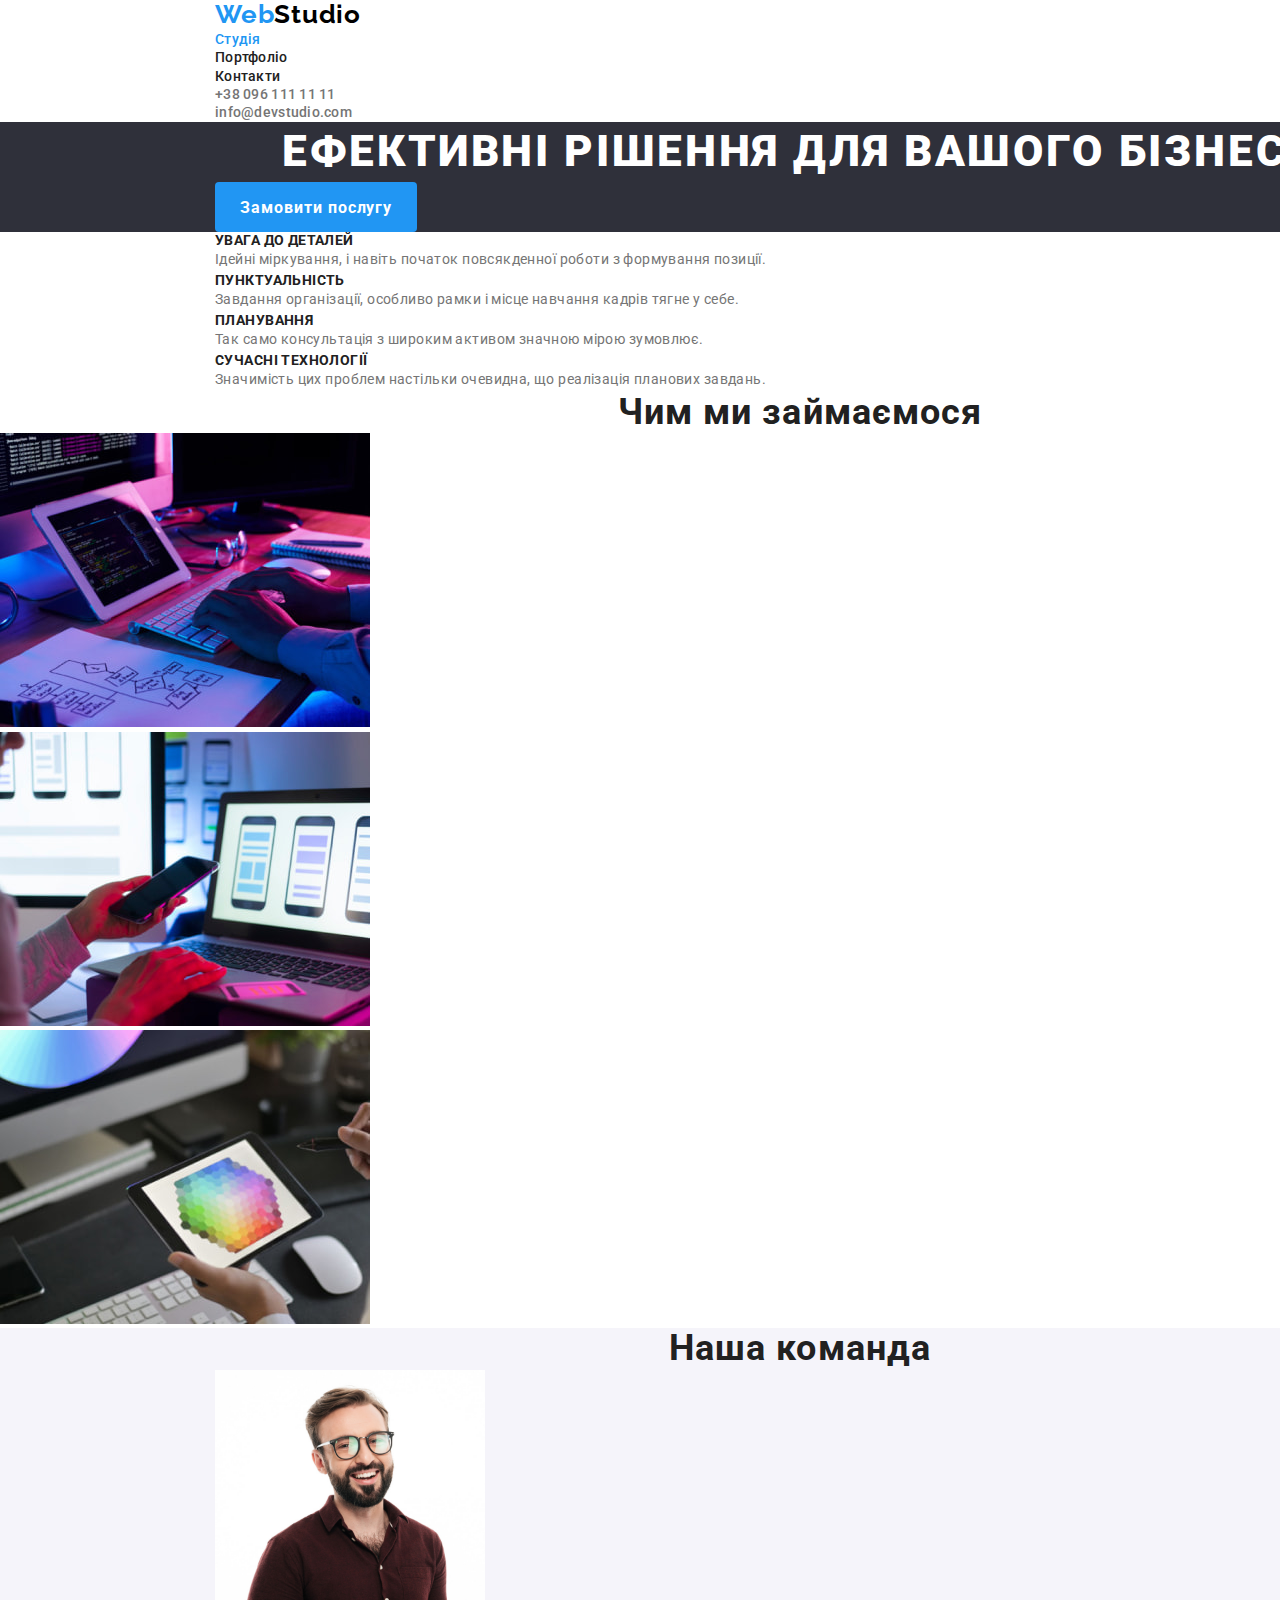
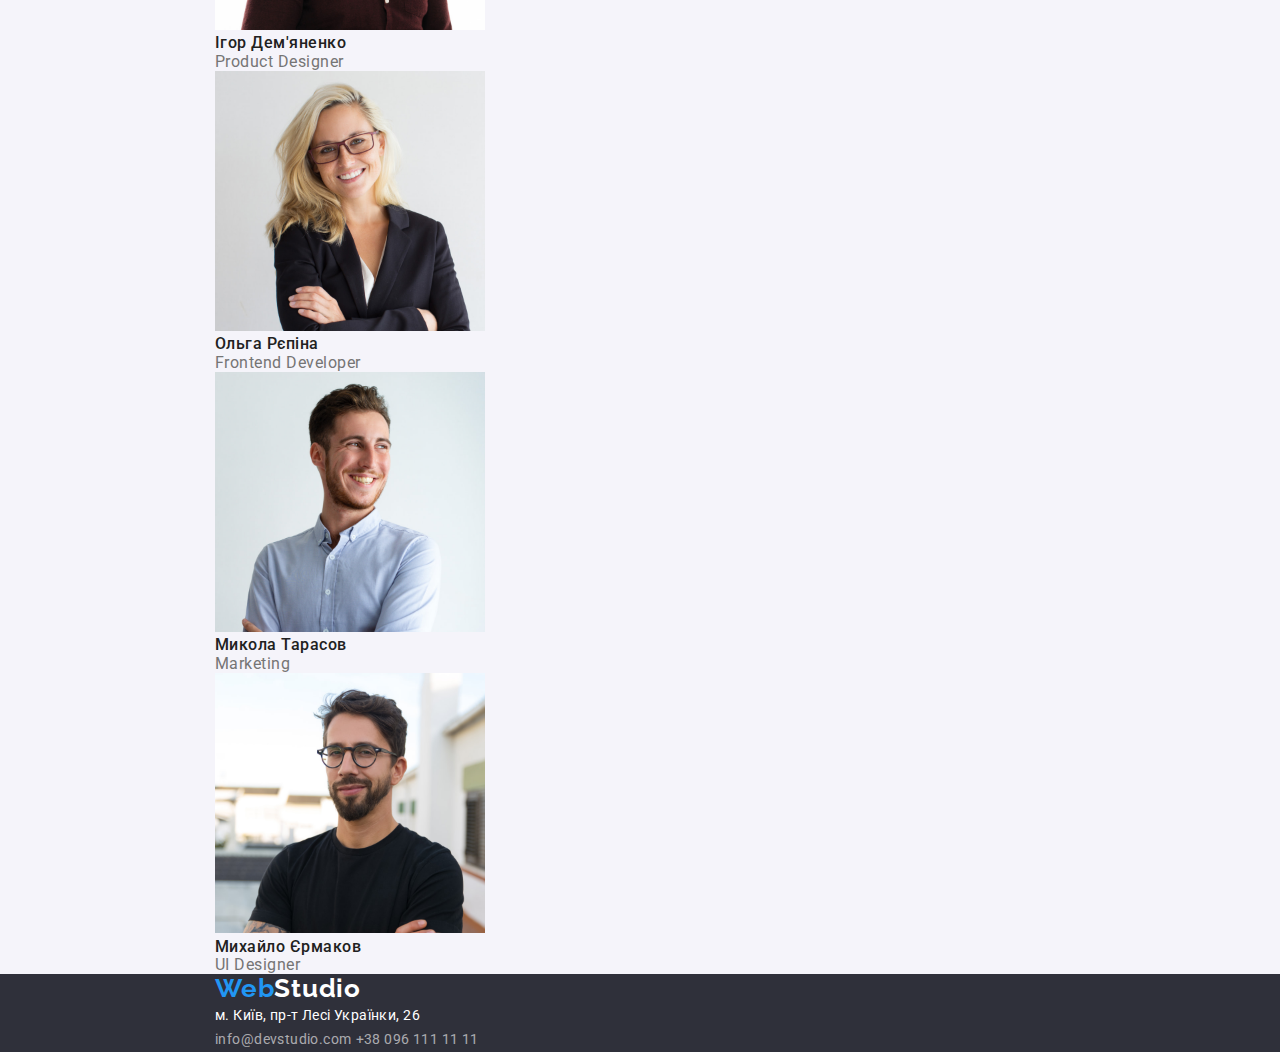
==== index.html @ 25c92ee3 "hw-03 update" ====
<!DOCTYPE html>
<html lang="uk">
  <head>
    <meta charset="UTF-8" />
    <meta name="viewport" content="width=device-width, initial-scale=1.0" />
    <title>studio</title>
    <link
      href="https://fonts.googleapis.com/css2?family=Raleway:wght@700&family=Roboto:wght@400;500;700;900&display=swap"
      rel="stylesheet"
    />
    <link
      rel="stylesheet"
      href="https://cdnjs.cloudflare.com/ajax/libs/modern-normalize/2.0.0/modern-normalize.min.css"
    />
    <link rel="stylesheet" href="./css/styles.css" />
  </head>

  <body>
    <header class="header">
      <div class="container">
        <a href="./index.html" class="logo"
          >Web<span class="accent">Studio</span>
        </a>
        <nav class="navigation">
          <ul class="list">
            <li class="item">
              <a class="link current" href="./index.html">Студія</a>
            </li>
            <li class="item">
              <a class="link" href="./portfolio.html">Портфоліо</a>
            </li>
            <li class="item">
              <a class="link" href="#">Контакти</a>
            </li>
          </ul>
        </nav>
        <ul class="list">
          <li class="item">
            <a href="tel:380961111111" class="contact">+38 096 111 11 11</a>
          </li>
          <li class="item">
            <a href="mailto:info@devstudio.com" class="contact"
              >info@devstudio.com</a
            >
          </li>
        </ul>
      </div>
    </header>
    <main>
      <section class="hero">
        <div class="container">
          <h1 class="hero-title">Ефективні рішення для вашого бізнесу</h1>
          <button type="button" class="hero-btn">Замовити послугу</button>
        </div>
      </section>
      <section class="feature">
        <div class="container">
          <ul class="feature-list">
            <li class="feature-item">
              <h3 class="feature-title">УВАГА ДО ДЕТАЛЕЙ</h3>
              <p class="feature-title-descr">
                Ідейні міркування, і навіть початок повсякденної роботи з
                формування позиції.
              </p>
            </li>
            <li class="feature-item">
              <h3 class="feature-title">ПУНКТУАЛЬНІСТЬ</h3>
              <p class="feature-title-descr">
                Завдання організації, особливо рамки і місце навчання кадрів
                тягне у себе.
              </p>
            </li>
            <li class="feature-item">
              <h3 class="feature-title">ПЛАНУВАННЯ</h3>
              <p class="feature-title-descr">
                Так само консультація з широким активом значною мірою зумовлює.
              </p>
            </li>
            <li class="feature-item">
              <h3 class="feature-title">СУЧАСНІ ТЕХНОЛОГІЇ</h3>
              <p class="feature-title-descr">
                Значимість цих проблем настільки очевидна, що реалізація
                планових завдань.
              </p>
            </li>
          </ul>
        </div>
      </section>
      <section class="direction">
      <div class="container"></div>
        <h2 class="direction-title">Чим ми займаємося</h2>
        <ul class="list">
          <li class="item">
            <img
              class="direction-img"
              src="./images/img-1.jpg"
              alt="coding"
              width="370"
              height="294"
            />
          </li>
          <li class="item">
            <img
              class="direction-img"
              src="./images/img-2.jpg"
              alt="development"
              width="370"
              height="294"
            />
          </li>
          <li class="item">
            <img
              class="direction-img"
              src="./images/img-3.jpg"
              alt="visualization"
              width="370"
              height="294"
            />
          </li>
        </ul>
      </div>
      </section>
      <section class="team">
        <div class="container">
        <h2 class="team-title">Наша команда</h2>
        <ul class="team-list">
          <li class="team-item">
            <img
              class="team-img"
              src="./images/team-1.jpg"
              alt="team-1"
              width="270"
              height="260"
            />
            <h3 class="team-item-title">Ігор Дем'яненко</h3>
            <p class="team-item-position">Product Designer</p>
          </li>
          <li class="team-item">
            <img
              class="team-img"
              src="./images/team-2.jpg"
              alt="team-2"
              width="270"
              height="260"
            />
            <h3 class="team-item-title">Ольга Рєпіна</h3>
            <p class="team-item-position">Frontend Developer</p>
          </li>
          <li class="team-item">
            <img
              src="./images/team-3.jpg"
              alt="team-3"
              width="270"
              height="260"
            />
            <h3 class="team-item-title">Микола Тарасов</h3>
            <p class="team-item-position">Marketing</p>
          </li>
          <li class="team-item">
            <img
              src="./images/team-4.jpg"
              alt="team-4"
              width="270"
              height="260"
            />
            <h3 class="team-item-title">Михайло Єрмаков</h3>
            <p class="team-item-position">UI Designer</p>
          </li>
        </ul>
      </div>
      </section>
    </main>
    <footer class="footer">
    <div class="container">
      <a href="./index.html" class="logo"
        >Web<span class="accent">Studio</span>
      </a>
      <address>
        <p>м. Київ, пр-т Лесі Українки, 26</p>
        <a href="mailto:info@devstudio.com" class="footer-contact"
          >info@devstudio.com</a
        >
        <a href="tel:380961111111" class="footer-contact">+38 096 111 11 11</a>
      </address>
    </div>
    </footer>
  </body>
</html>
---- css/styles.css ----
/* index.html */
body {
    font-family: Roboto, sans-serif;
    background-color: var(--primary-background-color);
    color: var(--primary-text-color);
    width: 1600px;
}

:root {
    --primary-background-color: #FFFFFF;
    --secondary-background-color: #F5F4FA;
    --hero-background-color: #2F303A;
    --primary-text-color: #212121;
    --secondary-text-color: #757575;
    --footer-contact-color: rgba(255, 255, 255, 0.60); 
    --accent-color:  #2196F3;
    --white-color: #FFFFFF;
    --logo-color: #000;
    --logo-color-footer: #FFFFFF;
}

h1,h2,h3,h4 {
    padding: 0;
    margin: 0;
}

p {
    padding: 0;
    margin: 0;
}

a {
    text-decoration: none;
}

ul {
    list-style: none;
    padding: 0;
    margin: 0;
}

/* header */

/* container */
.container {
    margin-left: auto;
    margin-right: auto;
    width: 1200px;
    padding-left: 15px;
    padding-right: 15px;
}
/* logo */
.logo {
    color: var(--accent-color);
    font-family: "Raleway", sans-serif;
    font-weight: 700;
    font-size: 26px;
    letter-spacing: 0.03em;
    text-decoration: none;
}
.accent {
    color: var(--logo-color);
}

/* class-navigation */
.navigation .link {
    color: var(--primary-text-color);
    font-weight: 500;
    font-size: 14px;
    letter-spacing: 0.02em;
    text-decoration: none;
}


.navigation .link:hover, 
.navigation .link:focus{
    color: var(--accent-color);
}

.navigation .link.current {
    color: var(--accent-color);
    }

.contact {
    color: var(--secondary-text-color);
    font-weight: 500;
    font-size: 14px;
    letter-spacing: 0.02em;
    text-decoration: none;
}
.contact:hover, 
.contact:focus {
    color: var(--accent-color);
}


/* section-hero */
.hero {
    background: var(--hero-background-color);
}
.hero-title {
    color: var(--white-color);
    font-weight: 900;
    font-size: 44px;
    line-height: 1.36;
    letter-spacing: 0.06em;
    text-transform: uppercase;
    text-align: center;
}

/* button */
.hero-btn {
    font-family: inherit;
    color: var(--white-color);
    border: 1px solid transparent;
    font-weight: 700;
    font-size: 16px;
    line-height: 1.87;
    letter-spacing: 0.06em;
    text-align: center;
    display: inline-block;
    padding: 10px 24px;
    border-radius: 4px;
    min-width: 200px;
    height: 50px;
    background-color: var(--accent-color);
}
.hero-btn {
    cursor: pointer;
}

/* section-feature */
.feature-title {
    font-weight: 700;
    font-size: 14px;
    letter-spacing: 0.03em;
    text-transform: uppercase;
    color: var(--primary-text-color);
}
.feature-title-descr {
    font-size: 14px;
    line-height: 1.71;
    letter-spacing: 0.03em;
    color: var(--secondary-text-color);
}

/* section-direction */
.direction-title {
    font-weight: 700;
    font-size: 36px;
    letter-spacing: 0.03em;
    text-align: center;
    color: var(--primary-text-color);
}

/* section-team */
.team {
    background-color: var(--secondary-background-color);
}
.team-title {
    font-weight: 700;
    font-size: 36px;
    letter-spacing: 0.03em;
    text-align: center;
    color: var(--primary-text-color);
} 
.team-item-title {
    font-weight: 500;
    font-size: 16px;
    letter-spacing: 0.03em;
    color: var(--primary-text-color);    
}
.team-item-position {
    font-size: 16px;
    letter-spacing: 0.03em;
    color: var(--secondary-text-color);
}

/* section-footer */
.footer {
    background-color: var(--hero-background-color);
}
.footer .logo {
    color: var(--accent-color);
}
.footer .accent {
    color: var(--logo-color-footer);
}
.footer p{
    padding: 0;
    margin: 0;
    font-style: normal;
    font-size: 14px;
    line-height: 1.71;
    letter-spacing: 0.03em;
    color: var(--white-color);
}
.footer-contact{
    font-style: normal;
    font-size: 14px;
    line-height: 1.71;
    letter-spacing: 0.03em;
    color: var(--footer-contact-color);
}
.footer-contact:hover, 
.footer-contact:focus {
    color: var(--accent-color);
}



/* portfolio.html */

/* section-filters */
.btn {
    font-family: inherit;
    font-weight: 500;
    font-size: 16px;
    line-height: 1.62;
    letter-spacing: 0.03em;
    text-align: center;
    color: var(--primary-text-color);
    background-color: var(--secondary-background-color);
}
.btn:hover,
.btn:focus {
    background-color: var(--accent-color);
    color: var(--white-color);
}
.btn {
    cursor: pointer;
}

.project-title {
    font-weight: 700;
    font-size: 18px;
    line-height: 2;
    letter-spacing: 0.06em;
    color: var(--primary-text-color); 
       
}
.project-descr {
    font-size: 16px;
    line-height: 1.875;
    letter-spacing: 0.03em;
    color: var(--secondary-text-color);
    
}
.projects-list .project-item {
    text-decoration: none;
}
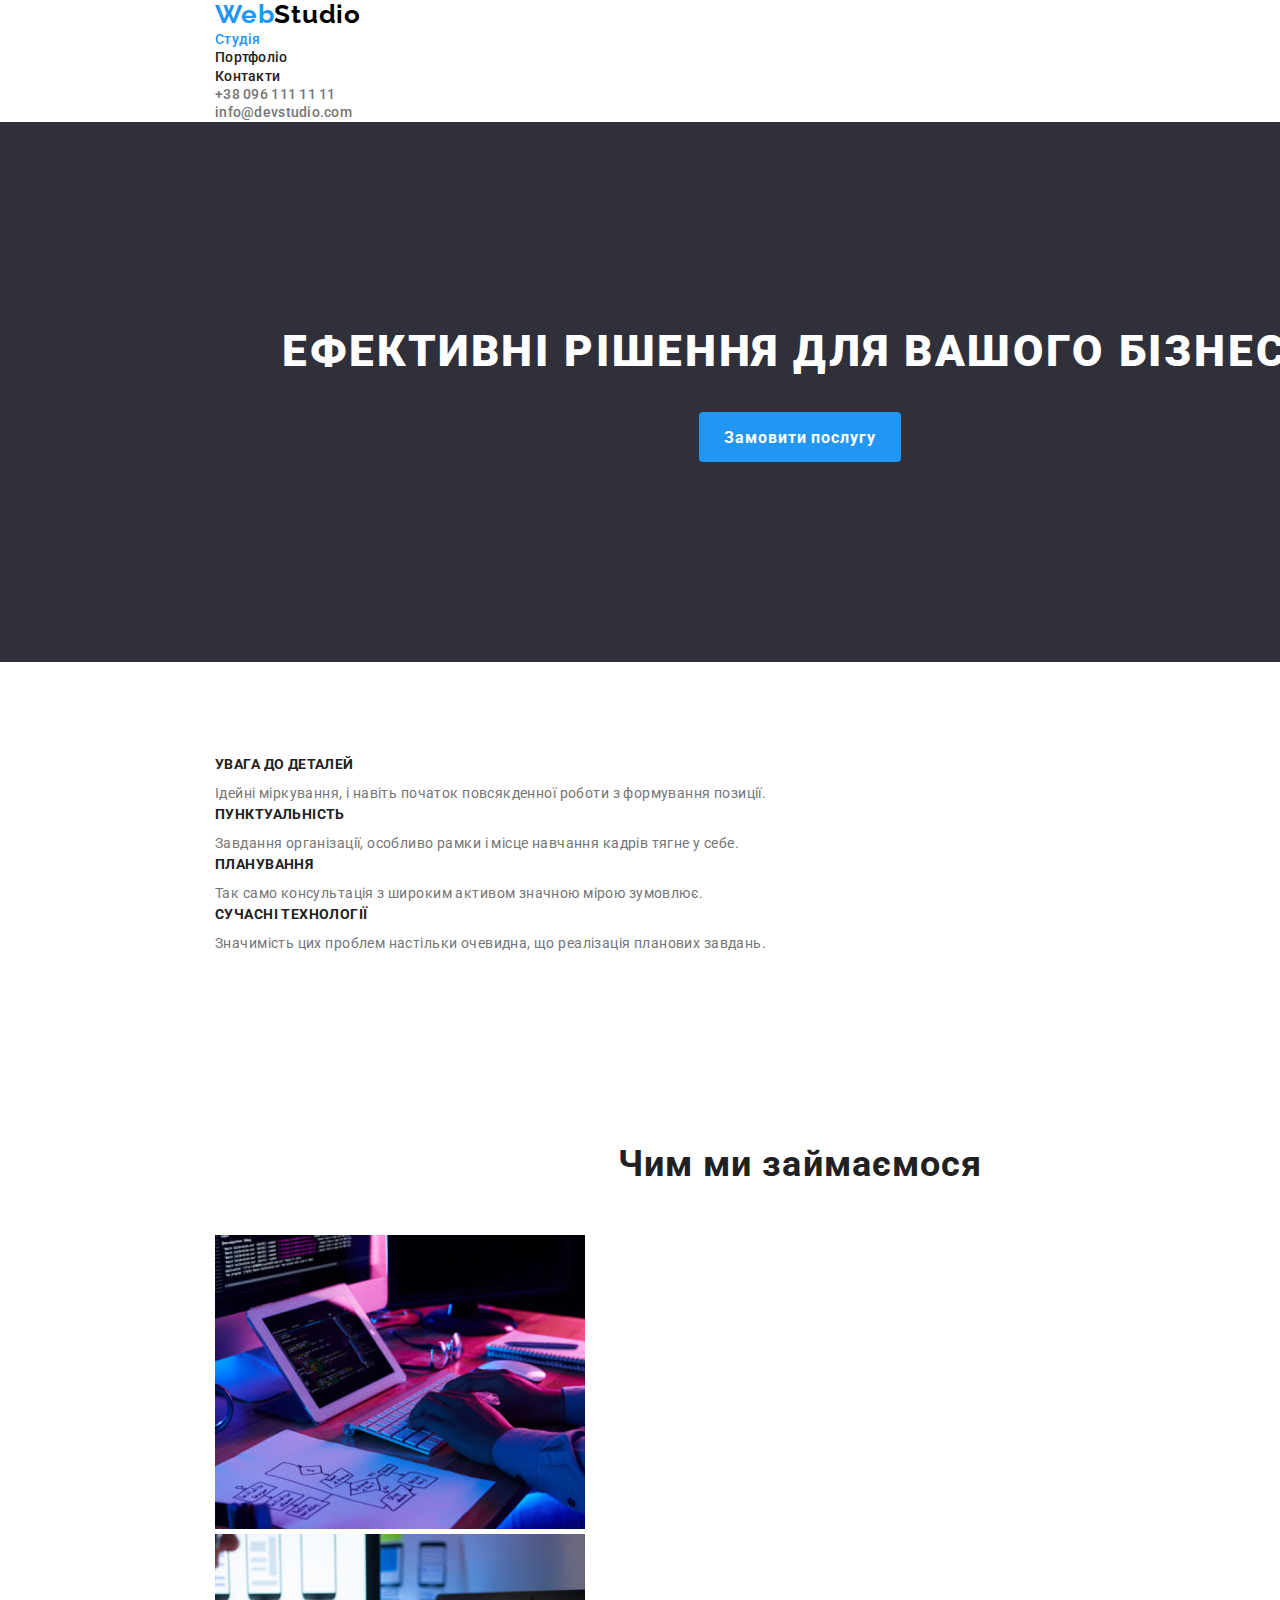
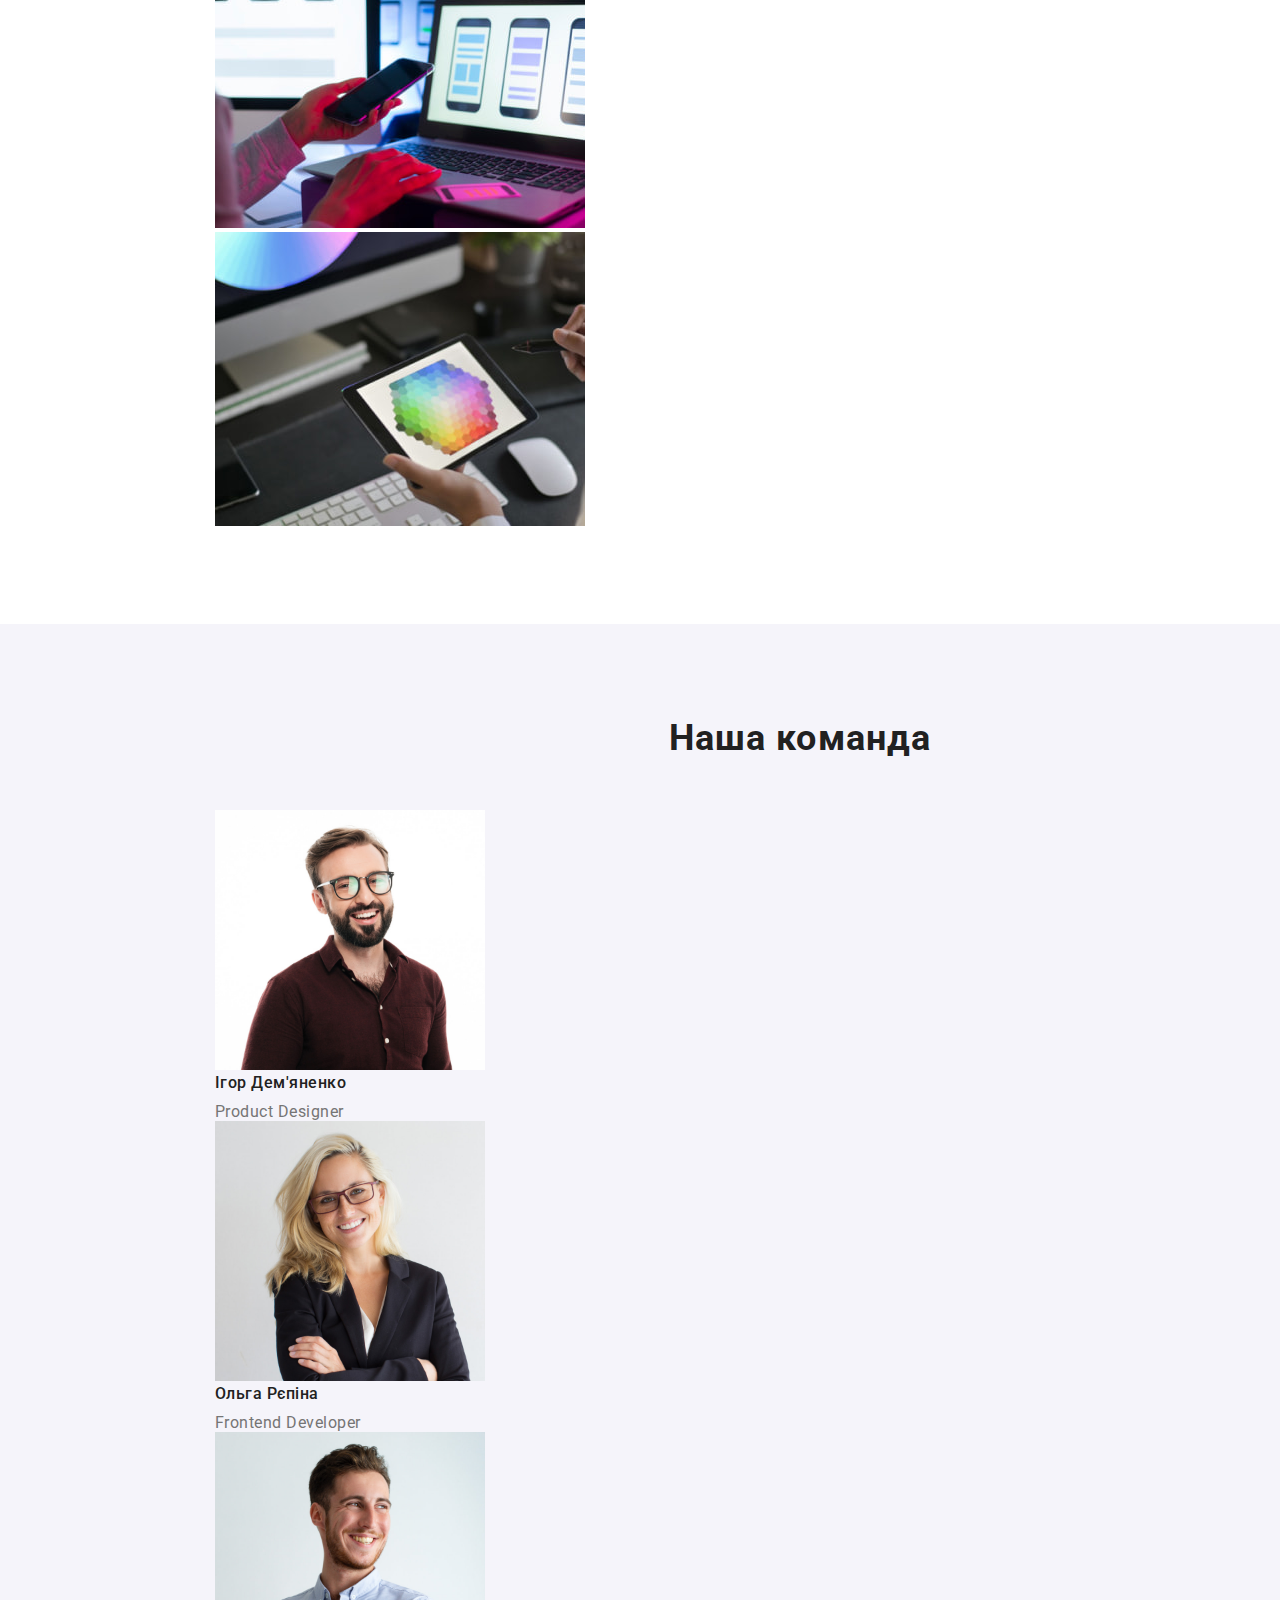
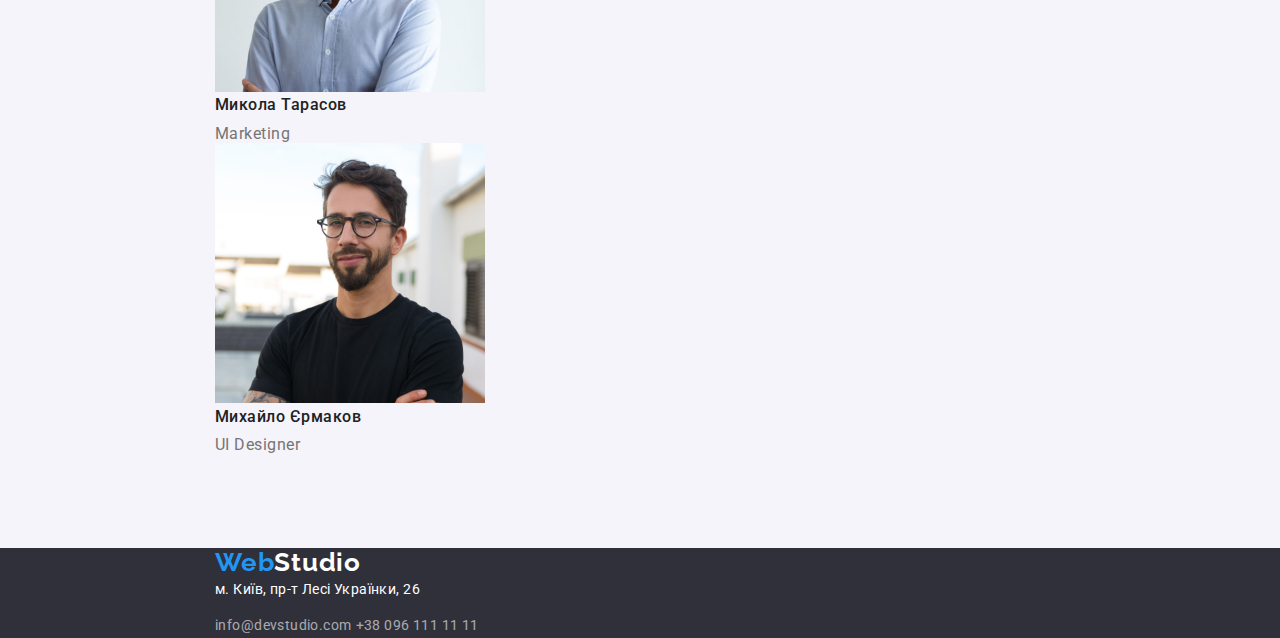
==== commit 9189ca7f: "hw-03 update" ====
--- a/index.html
+++ b/index.html
@@ -87,7 +87,7 @@
         </div>
       </section>
       <section class="direction">
-      <div class="container"></div>
+      <div class="container">
         <h2 class="direction-title">Чим ми займаємося</h2>
         <ul class="list">
           <li class="item">
--- a/css/styles.css
+++ b/css/styles.css
@@ -19,7 +19,7 @@
     --logo-color-footer: #FFFFFF;
 }
 
-h1,h2,h3,h4 {
+h1,h2,h3,h4,h5,h6 {
     padding: 0;
     margin: 0;
 }
@@ -97,6 +97,10 @@
 /* section-hero */
 .hero {
     background: var(--hero-background-color);
+    text-align: center;
+    padding-top: 200px;
+    padding-bottom: 200px;
+    
 }
 .hero-title {
     color: var(--white-color);
@@ -105,7 +109,7 @@
     line-height: 1.36;
     letter-spacing: 0.06em;
     text-transform: uppercase;
-    text-align: center;
+    margin-bottom: 30px;
 }
 
 /* button */
@@ -130,32 +134,45 @@
 }
 
 /* section-feature */
+.feature {
+    padding-top: 94px;
+    padding-bottom: 94px;
+}
 .feature-title {
     font-weight: 700;
     font-size: 14px;
     letter-spacing: 0.03em;
     text-transform: uppercase;
     color: var(--primary-text-color);
+    margin-bottom: 10px;
 }
 .feature-title-descr {
     font-size: 14px;
     line-height: 1.71;
     letter-spacing: 0.03em;
     color: var(--secondary-text-color);
+    
 }
 
 /* section-direction */
+.direction {
+    padding-top: 94px;
+    padding-bottom: 94px;
+}
 .direction-title {
     font-weight: 700;
     font-size: 36px;
     letter-spacing: 0.03em;
     text-align: center;
     color: var(--primary-text-color);
+    margin-bottom: 50px;
 }
 
 /* section-team */
 .team {
     background-color: var(--secondary-background-color);
+    padding-top: 94px;
+    padding-bottom: 94px;
 }
 .team-title {
     font-weight: 700;
@@ -163,12 +180,14 @@
     letter-spacing: 0.03em;
     text-align: center;
     color: var(--primary-text-color);
+    margin-bottom: 50px;
 } 
 .team-item-title {
     font-weight: 500;
     font-size: 16px;
     letter-spacing: 0.03em;
-    color: var(--primary-text-color);    
+    color: var(--primary-text-color);
+    margin-bottom: 10px;    
 }
 .team-item-position {
     font-size: 16px;
@@ -182,6 +201,7 @@
 }
 .footer .logo {
     color: var(--accent-color);
+    margin-bottom: 28px;
 }
 .footer .accent {
     color: var(--logo-color-footer);
@@ -194,6 +214,7 @@
     line-height: 1.71;
     letter-spacing: 0.03em;
     color: var(--white-color);
+    margin-bottom: 12px;
 }
 .footer-contact{
     font-style: normal;
@@ -201,6 +222,7 @@
     line-height: 1.71;
     letter-spacing: 0.03em;
     color: var(--footer-contact-color);
+    margin-bottom: 12px;
 }
 .footer-contact:hover, 
 .footer-contact:focus {
@@ -212,6 +234,13 @@
 /* portfolio.html */
 
 /* section-filters */
+.container .filters {
+    margin-bottom: 34px;
+}
+.filters {
+    padding-top: 94px;
+    padding-bottom: 94px;
+}
 .btn {
     font-family: inherit;
     font-weight: 500;
@@ -221,6 +250,7 @@
     text-align: center;
     color: var(--primary-text-color);
     background-color: var(--secondary-background-color);
+    
 }
 .btn:hover,
 .btn:focus {
@@ -236,16 +266,15 @@
     font-size: 18px;
     line-height: 2;
     letter-spacing: 0.06em;
-    color: var(--primary-text-color); 
-       
+    color: var(--primary-text-color);     
 }
 .project-descr {
     font-size: 16px;
     line-height: 1.875;
     letter-spacing: 0.03em;
     color: var(--secondary-text-color);
-    
-}
+}
+
 .projects-list .project-item {
     text-decoration: none;
 }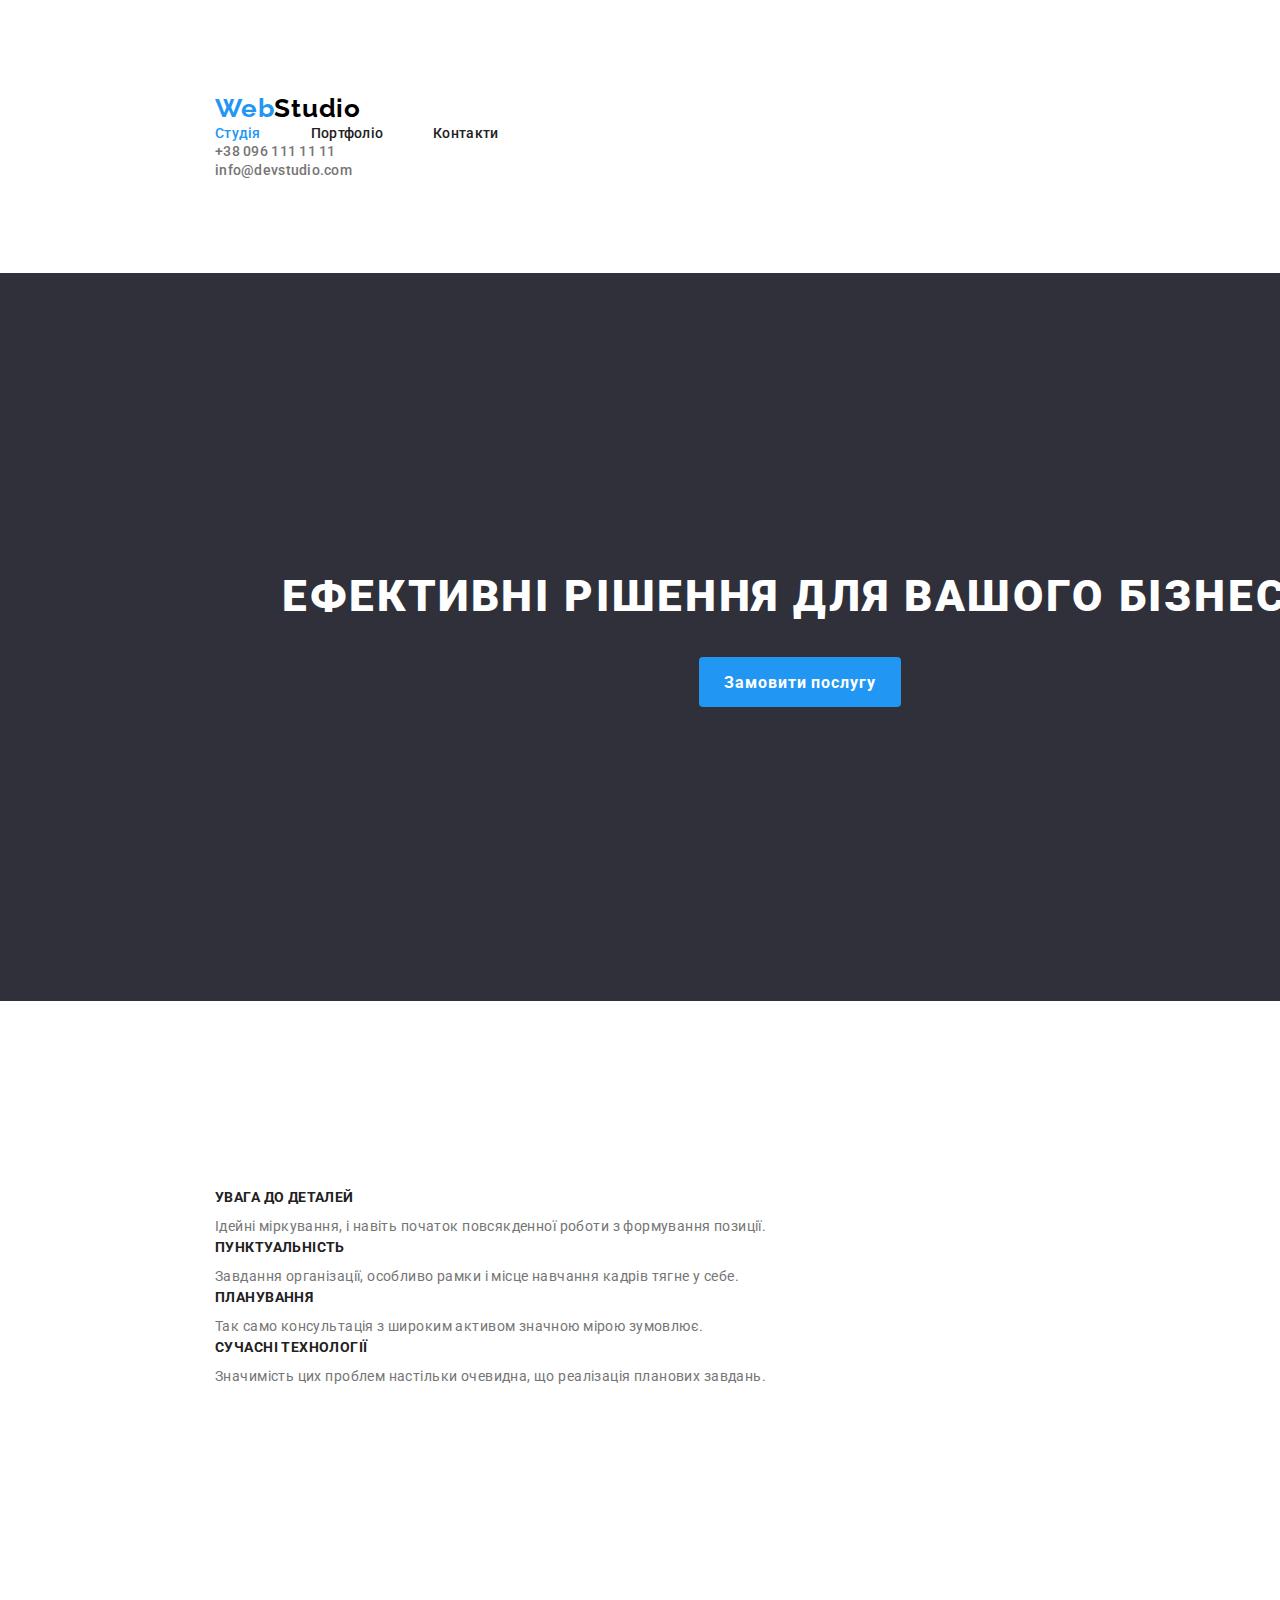
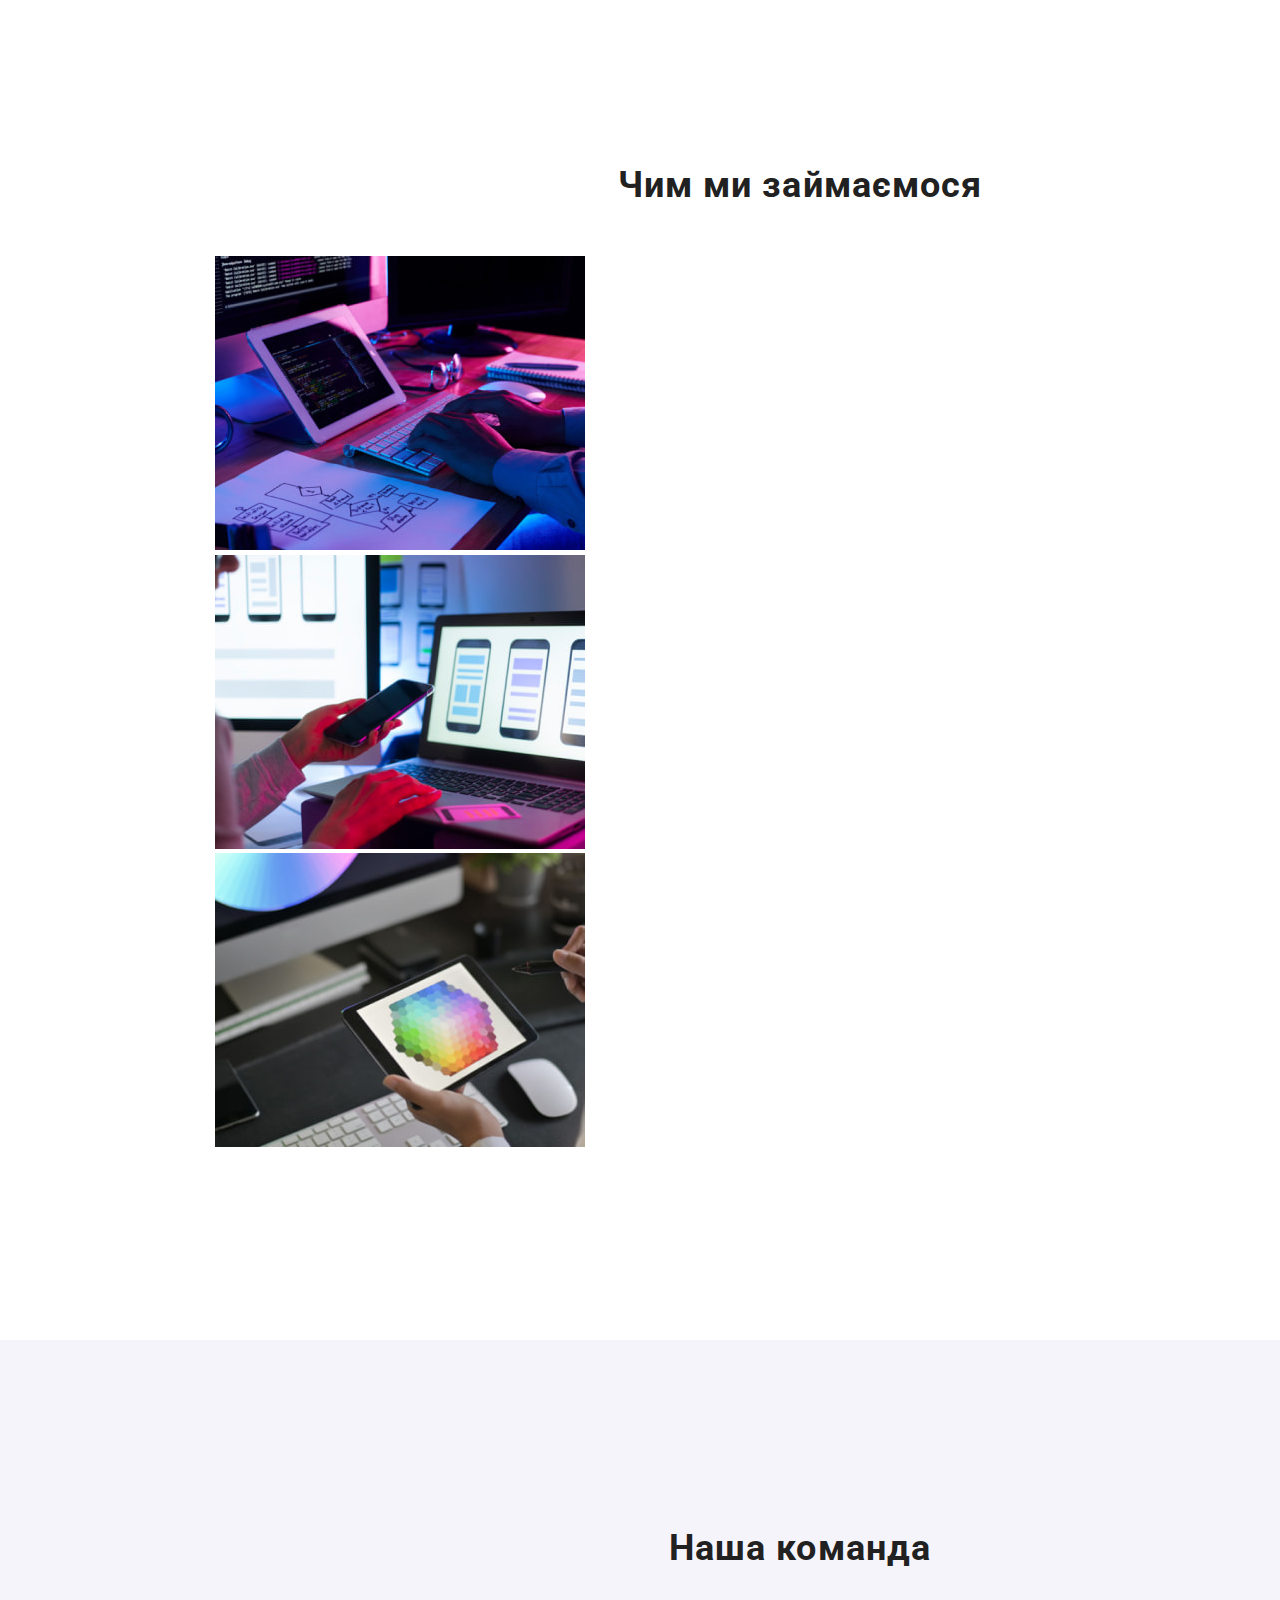
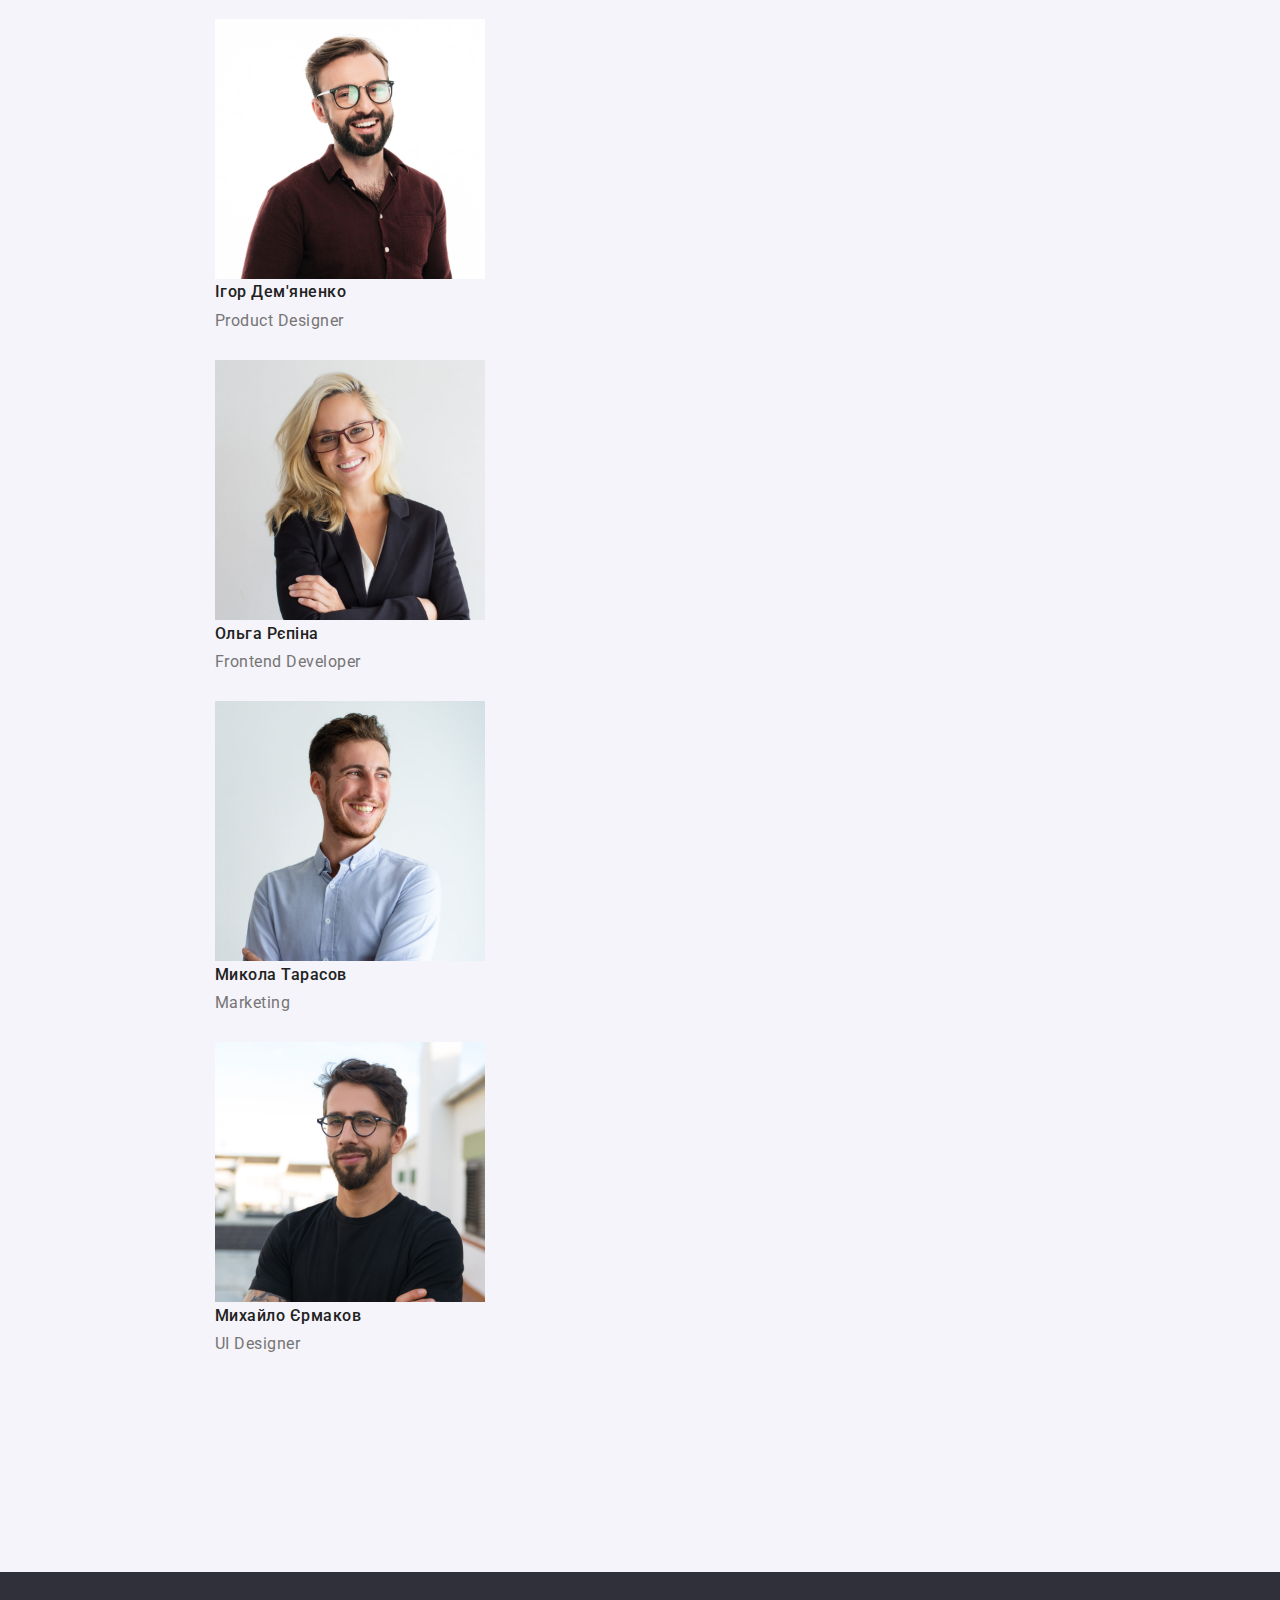
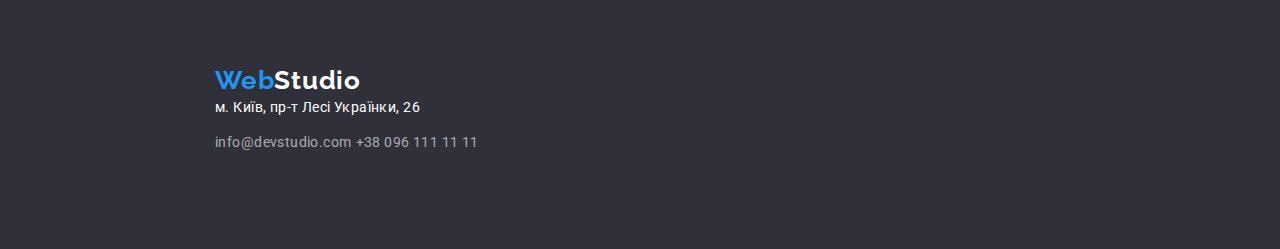
==== commit a246a7ba: "hw-03 update" ====
--- a/index.html
+++ b/index.html
@@ -22,14 +22,14 @@
           >Web<span class="accent">Studio</span>
         </a>
         <nav class="navigation">
-          <ul class="list">
-            <li class="item">
+          <ul class="nav-list">
+            <li class="nav-item">
               <a class="link current" href="./index.html">Студія</a>
             </li>
-            <li class="item">
+            <li class="nav-item">
               <a class="link" href="./portfolio.html">Портфоліо</a>
             </li>
-            <li class="item">
+            <li class="nav-item">
               <a class="link" href="#">Контакти</a>
             </li>
           </ul>
--- a/css/styles.css
+++ b/css/styles.css
@@ -63,6 +63,18 @@
 }
 
 /* class-navigation */
+.nav-list {
+    display: flex;
+}
+
+.nav-list .nav-item {
+margin-right: 50px;  
+}
+
+.nav-list :last-child {
+margin-right: 0;
+}
+
 .navigation .link {
     color: var(--primary-text-color);
     font-weight: 500;
@@ -193,6 +205,7 @@
     font-size: 16px;
     letter-spacing: 0.03em;
     color: var(--secondary-text-color);
+    margin-bottom: 30px;
 }
 
 /* section-footer */
@@ -229,18 +242,21 @@
     color: var(--accent-color);
 }
 
-
-
 /* portfolio.html */
 
 /* section-filters */
-.container .filters {
-    margin-bottom: 34px;
-}
-.filters {
+.container {
     padding-top: 94px;
     padding-bottom: 94px;
 }
+.filters {
+    margin-bottom: 34px;  
+}
+.filter-btn {
+    min-width: 67px;
+    height: 38px;
+}
+
 .btn {
     font-family: inherit;
     font-weight: 500;
@@ -250,7 +266,8 @@
     text-align: center;
     color: var(--primary-text-color);
     background-color: var(--secondary-background-color);
-    
+    padding: 6px 22px;
+
 }
 .btn:hover,
 .btn:focus {
@@ -266,13 +283,20 @@
     font-size: 18px;
     line-height: 2;
     letter-spacing: 0.06em;
-    color: var(--primary-text-color);     
+    color: var(--primary-text-color); 
+    margin-bottom: 4px;    
 }
 .project-descr {
     font-size: 16px;
     line-height: 1.875;
     letter-spacing: 0.03em;
     color: var(--secondary-text-color);
+    margin-bottom: 20px;
+}
+.project-item {
+    border: 1px solid #eee;
+    width: 370px;
+    height: 404px;
 }
 
 .projects-list .project-item {
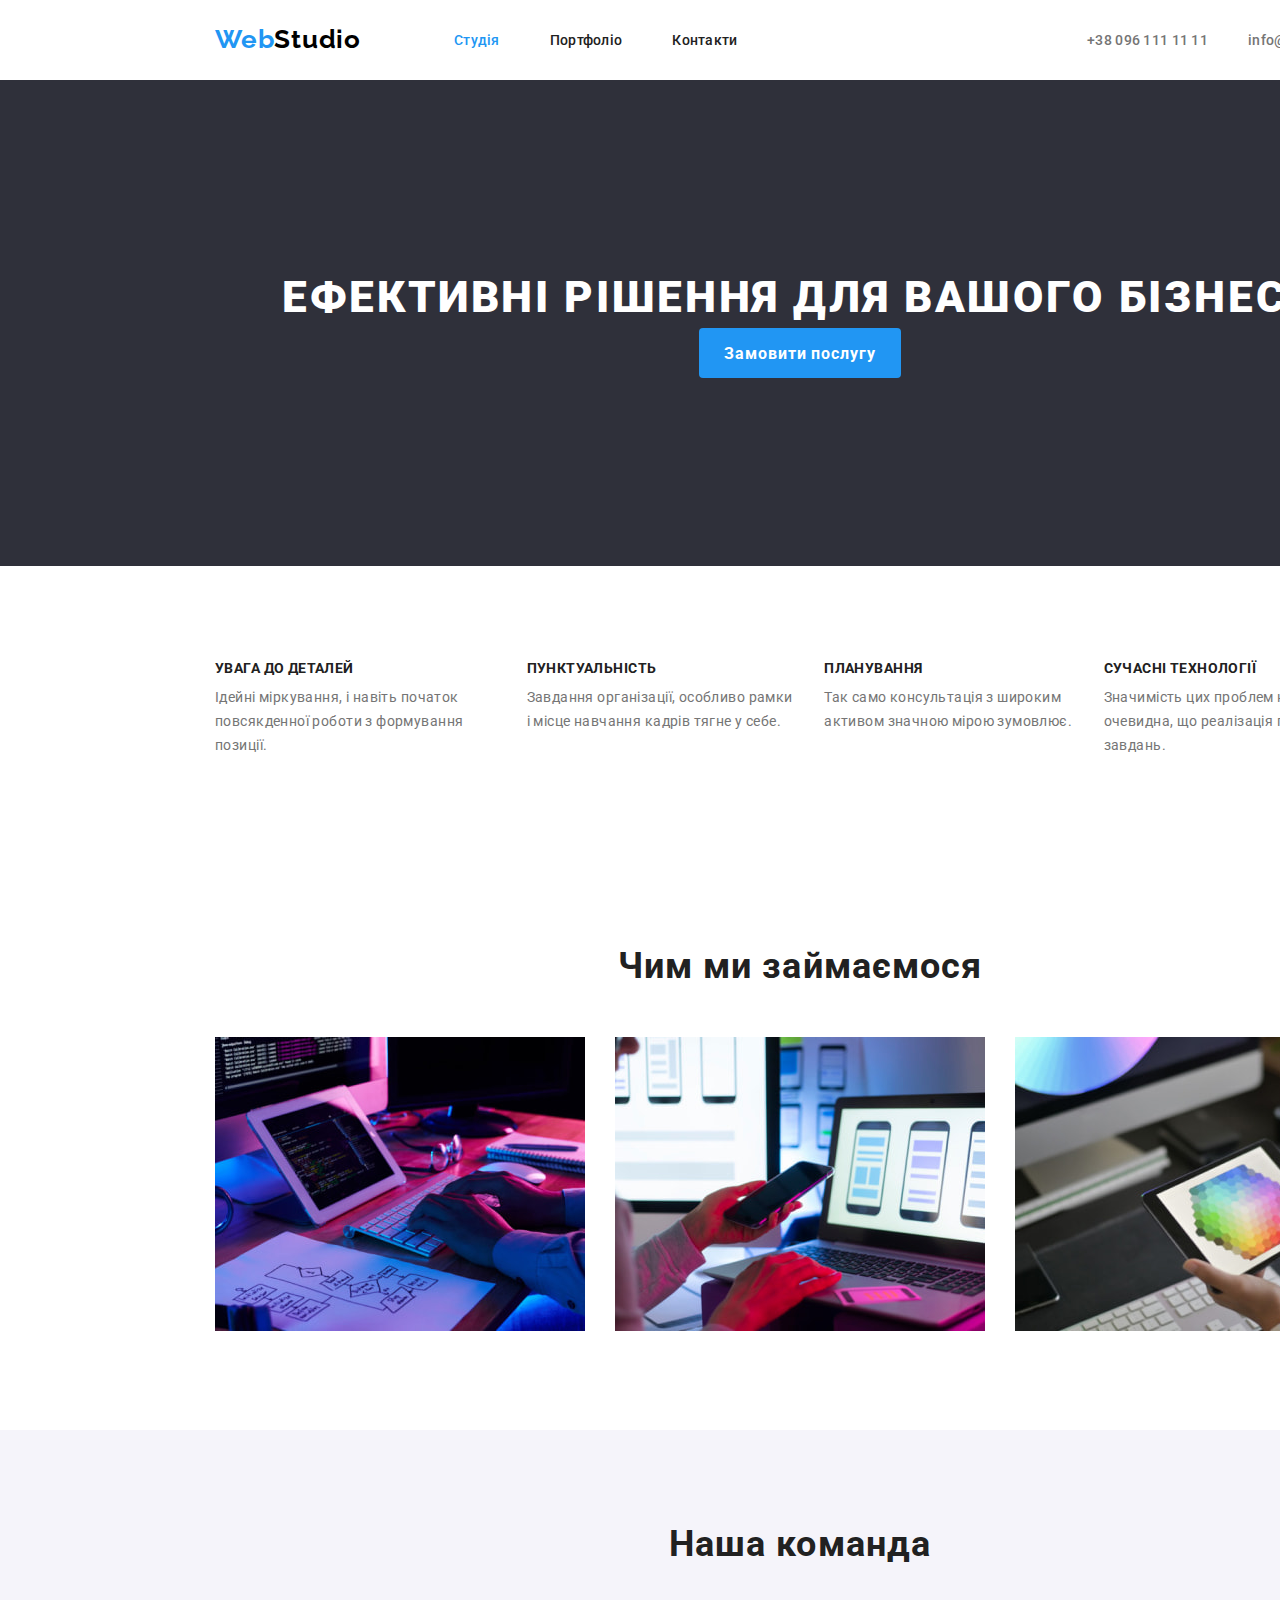
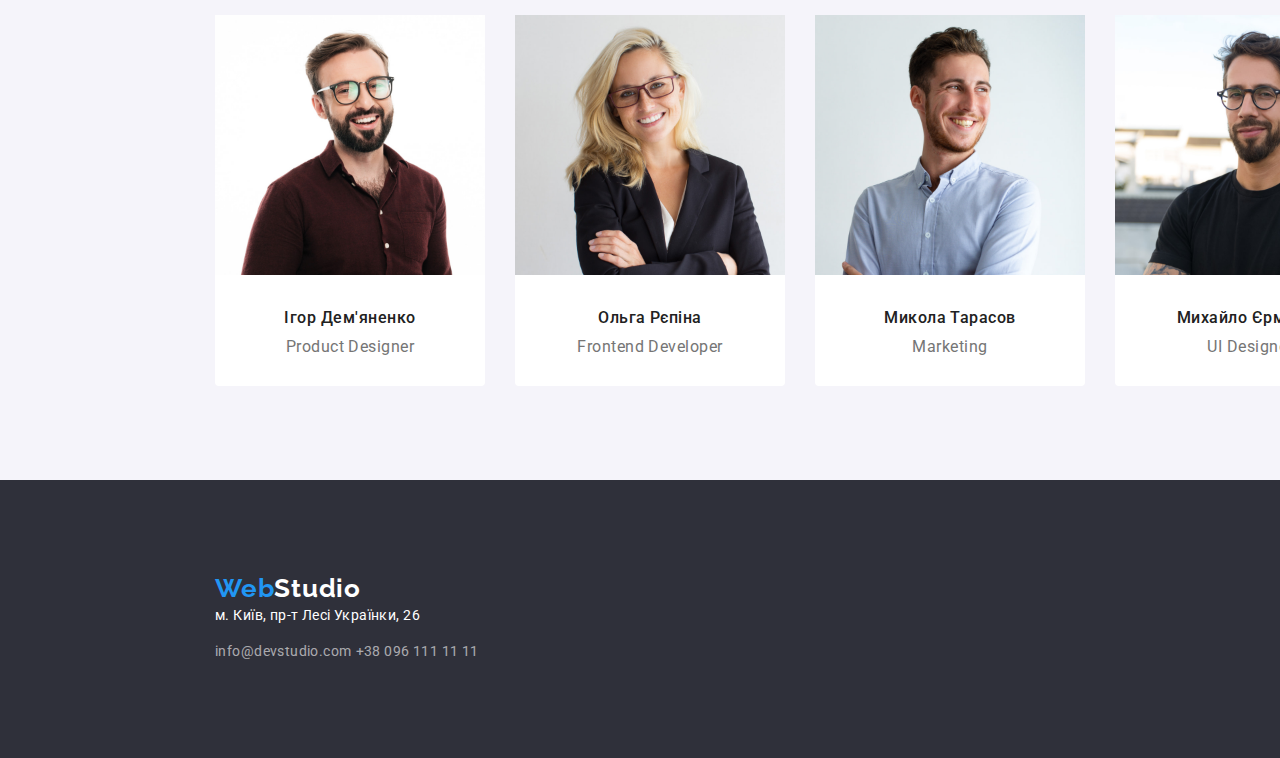
==== commit 842209da: "hw-03 update" ====
--- a/index.html
+++ b/index.html
@@ -23,18 +23,18 @@
         </a>
         <nav class="navigation">
           <ul class="nav-list">
-            <li class="nav-item">
+            <li class="item">
               <a class="link current" href="./index.html">Студія</a>
             </li>
-            <li class="nav-item">
+            <li class="item">
               <a class="link" href="./portfolio.html">Портфоліо</a>
             </li>
-            <li class="nav-item">
+            <li class="item">
               <a class="link" href="#">Контакти</a>
             </li>
           </ul>
         </nav>
-        <ul class="list">
+        <ul class="contact-list">
           <li class="item">
             <a href="tel:380961111111" class="contact">+38 096 111 11 11</a>
           </li>
@@ -89,7 +89,7 @@
       <section class="direction">
       <div class="container">
         <h2 class="direction-title">Чим ми займаємося</h2>
-        <ul class="list">
+        <ul class="direction-list">
           <li class="item">
             <img
               class="direction-img"
--- a/css/styles.css
+++ b/css/styles.css
@@ -40,7 +40,9 @@
 }
 
 /* header */
-
+.header {
+    display: block;
+}
 /* container */
 .container {
     margin-left: auto;
@@ -49,6 +51,14 @@
     padding-left: 15px;
     padding-right: 15px;
 }
+
+.header .container {
+    display: flex;
+    align-items: center;
+    padding-top: 0;
+    padding-bottom: 0;
+}
+
 /* logo */
 .logo {
     color: var(--accent-color);
@@ -58,6 +68,7 @@
     letter-spacing: 0.03em;
     text-decoration: none;
 }
+
 .accent {
     color: var(--logo-color);
 }
@@ -67,22 +78,25 @@
     display: flex;
 }
 
-.nav-list .nav-item {
-margin-right: 50px;  
-}
-
-.nav-list :last-child {
-margin-right: 0;
+.nav-list .item + .item {
+    margin-left: 50px;
+}
+
+.navigation {
+    margin-left: 93px;
 }
 
 .navigation .link {
+    display: block;
+    padding-top: 32px;
+    padding-bottom: 32px;
+
     color: var(--primary-text-color);
     font-weight: 500;
     font-size: 14px;
     letter-spacing: 0.02em;
     text-decoration: none;
 }
-
 
 .navigation .link:hover, 
 .navigation .link:focus{
@@ -91,7 +105,23 @@
 
 .navigation .link.current {
     color: var(--accent-color);
-    }
+}
+
+/* contact */
+.contact-list {
+    display: flex;
+    margin-left: auto;
+}
+
+.contact-list .item + .item {
+    margin-left: 40px;
+}
+
+.contact-list .contact {
+    display: block;
+    padding-top: 32px;
+    padding-bottom: 32px;
+}
 
 .contact {
     color: var(--secondary-text-color);
@@ -100,6 +130,7 @@
     letter-spacing: 0.02em;
     text-decoration: none;
 }
+
 .contact:hover, 
 .contact:focus {
     color: var(--accent-color);
@@ -110,10 +141,10 @@
 .hero {
     background: var(--hero-background-color);
     text-align: center;
-    padding-top: 200px;
-    padding-bottom: 200px;
-    
-}
+    padding-top: 94px;
+    padding-bottom: 94px;  
+}
+
 .hero-title {
     color: var(--white-color);
     font-weight: 900;
@@ -121,7 +152,7 @@
     line-height: 1.36;
     letter-spacing: 0.06em;
     text-transform: uppercase;
-    margin-bottom: 30px;
+
 }
 
 /* button */
@@ -141,15 +172,24 @@
     height: 50px;
     background-color: var(--accent-color);
 }
+
 .hero-btn {
     cursor: pointer;
 }
 
 /* section-feature */
 .feature {
-    padding-top: 94px;
-    padding-bottom: 94px;
-}
+
+}
+
+.feature-list {
+    display: flex;
+}
+
+.feature-list .feature-item + .feature-item {
+    margin-left: 30px;
+}
+
 .feature-title {
     font-weight: 700;
     font-size: 14px;
@@ -158,6 +198,7 @@
     color: var(--primary-text-color);
     margin-bottom: 10px;
 }
+
 .feature-title-descr {
     font-size: 14px;
     line-height: 1.71;
@@ -167,10 +208,18 @@
 }
 
 /* section-direction */
+.direction-list {
+    display: flex;
+}
+
+.direction-list .item + .item {
+    margin-left: 30px;
+}
+
 .direction {
-    padding-top: 94px;
-    padding-bottom: 94px;
-}
+
+}
+
 .direction-title {
     font-weight: 700;
     font-size: 36px;
@@ -181,11 +230,25 @@
 }
 
 /* section-team */
+.team-list {
+    display: flex;  
+}
+
+.team-item {
+    display: block;
+    background-color: var(--primary-background-color);
+    border-radius: 0 0 4px 4px;
+    text-align: center;
+}
+
+.team-list .team-item + .team-item {
+    margin-left: 30px;
+}
+
 .team {
     background-color: var(--secondary-background-color);
-    padding-top: 94px;
-    padding-bottom: 94px;
-}
+}
+
 .team-title {
     font-weight: 700;
     font-size: 36px;
@@ -194,13 +257,16 @@
     color: var(--primary-text-color);
     margin-bottom: 50px;
 } 
+
 .team-item-title {
     font-weight: 500;
     font-size: 16px;
     letter-spacing: 0.03em;
     color: var(--primary-text-color);
+    margin-top: 30px;
     margin-bottom: 10px;    
 }
+
 .team-item-position {
     font-size: 16px;
     letter-spacing: 0.03em;
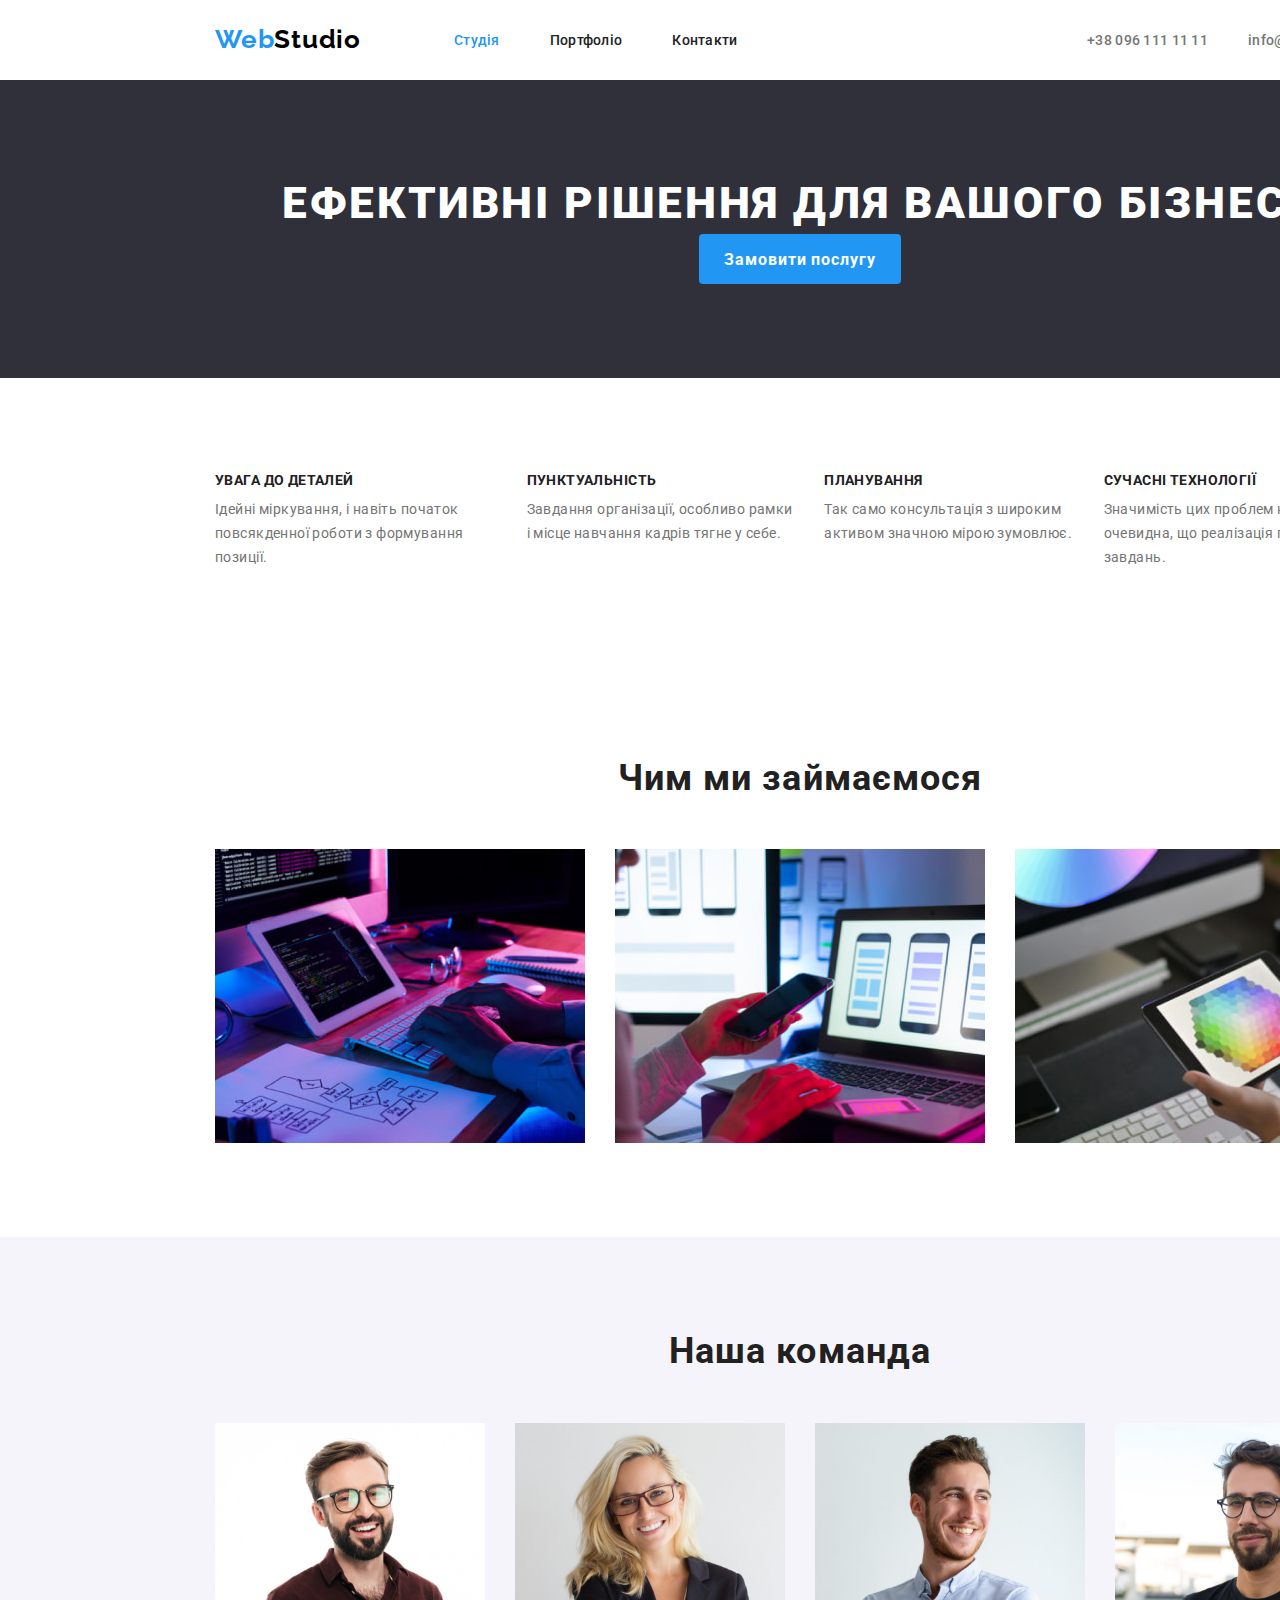
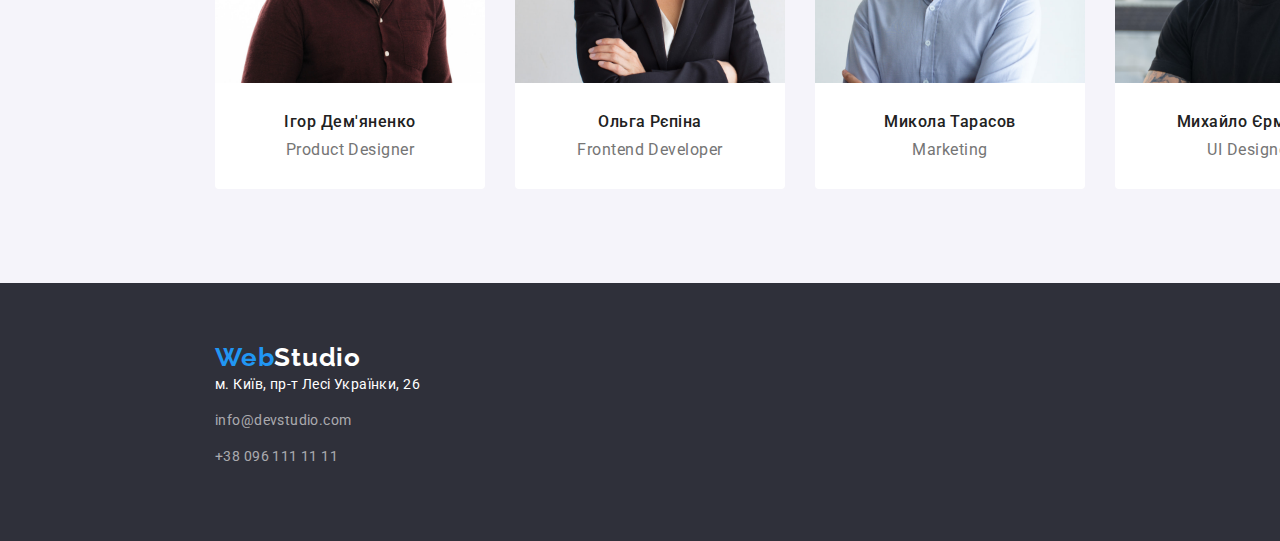
==== commit 6bb3c280: "hw-03 update" ====
--- a/index.html
+++ b/index.html
@@ -53,6 +53,7 @@
           <button type="button" class="hero-btn">Замовити послугу</button>
         </div>
       </section>
+
       <section class="feature">
         <div class="container">
           <ul class="feature-list">
@@ -86,6 +87,7 @@
           </ul>
         </div>
       </section>
+
       <section class="direction">
       <div class="container">
         <h2 class="direction-title">Чим ми займаємося</h2>
@@ -120,6 +122,7 @@
         </ul>
       </div>
       </section>
+      
       <section class="team">
         <div class="container">
         <h2 class="team-title">Наша команда</h2>
--- a/css/styles.css
+++ b/css/styles.css
@@ -19,12 +19,7 @@
     --logo-color-footer: #FFFFFF;
 }
 
-h1,h2,h3,h4,h5,h6 {
-    padding: 0;
-    margin: 0;
-}
-
-p {
+h1,h2,h3,h4,h5,h6,p {
     padding: 0;
     margin: 0;
 }
@@ -37,6 +32,18 @@
     list-style: none;
     padding: 0;
     margin: 0;
+}
+
+img {
+    display: block;
+}
+
+.hero,
+.feature,
+.direction,
+.team {
+    padding-top: 94px;
+    padding-bottom: 94px; 
 }
 
 /* header */
@@ -140,9 +147,7 @@
 /* section-hero */
 .hero {
     background: var(--hero-background-color);
-    text-align: center;
-    padding-top: 94px;
-    padding-bottom: 94px;  
+    text-align: center;  
 }
 
 .hero-title {
@@ -159,13 +164,16 @@
 .hero-btn {
     font-family: inherit;
     color: var(--white-color);
+
     border: 1px solid transparent;
     font-weight: 700;
     font-size: 16px;
     line-height: 1.87;
     letter-spacing: 0.06em;
     text-align: center;
+
     display: inline-block;
+
     padding: 10px 24px;
     border-radius: 4px;
     min-width: 200px;
@@ -178,10 +186,6 @@
 }
 
 /* section-feature */
-.feature {
-
-}
-
 .feature-list {
     display: flex;
 }
@@ -214,10 +218,6 @@
 
 .direction-list .item + .item {
     margin-left: 30px;
-}
-
-.direction {
-
 }
 
 .direction-title {
@@ -277,6 +277,7 @@
 /* section-footer */
 .footer {
     background-color: var(--hero-background-color);
+    padding: 60px;
 }
 .footer .logo {
     color: var(--accent-color);
@@ -296,6 +297,7 @@
     margin-bottom: 12px;
 }
 .footer-contact{
+    display: block;
     font-style: normal;
     font-size: 14px;
     line-height: 1.71;
@@ -311,40 +313,77 @@
 /* portfolio.html */
 
 /* section-filters */
-.container {
+.filters {
     padding-top: 94px;
     padding-bottom: 94px;
 }
-.filters {
-    margin-bottom: 34px;  
-}
-.filter-btn {
+
+.filters-list {
+    display: flex;
+    flex-wrap: wrap;
+    margin-bottom: 34px;
+    margin-left: auto;
+    margin-right: auto; 
+}
+.filters-list .item {
     min-width: 67px;
     height: 38px;
 }
 
+.filters-list .item + .item{
+    margin-left: 8px;
+}
+
 .btn {
+    display: inline-block;
+    border-radius: 4px;
+    border: var(--secondary-background-color);
+
     font-family: inherit;
     font-weight: 500;
     font-size: 16px;
     line-height: 1.62;
     letter-spacing: 0.03em;
     text-align: center;
+
     color: var(--primary-text-color);
     background-color: var(--secondary-background-color);
+
     padding: 6px 22px;
-
+    cursor: pointer;
 }
 .btn:hover,
 .btn:focus {
     background-color: var(--accent-color);
     color: var(--white-color);
 }
-.btn {
-    cursor: pointer;
-}
-
-.project-title {
+
+.projects-list {
+    display: flex;
+    flex-wrap: wrap;
+}
+
+.projects-list .item {
+    margin-right: 30px;
+    margin-bottom: 30px;
+
+    text-decoration: none;
+}
+
+.projects-list .item:nth-child(3n) {
+    margin-right: 0px;
+}
+
+.projects-list .item:nth-last-child(-n + 3) {
+    margin-bottom: 0;
+}
+
+.content {
+    padding: 24px;
+    border: 1px solid #eee;
+}
+
+.content-title {
     font-weight: 700;
     font-size: 18px;
     line-height: 2;
@@ -352,19 +391,11 @@
     color: var(--primary-text-color); 
     margin-bottom: 4px;    
 }
-.project-descr {
+
+.content-descr {
     font-size: 16px;
     line-height: 1.875;
     letter-spacing: 0.03em;
     color: var(--secondary-text-color);
     margin-bottom: 20px;
-}
-.project-item {
-    border: 1px solid #eee;
-    width: 370px;
-    height: 404px;
-}
-
-.projects-list .project-item {
-    text-decoration: none;
 }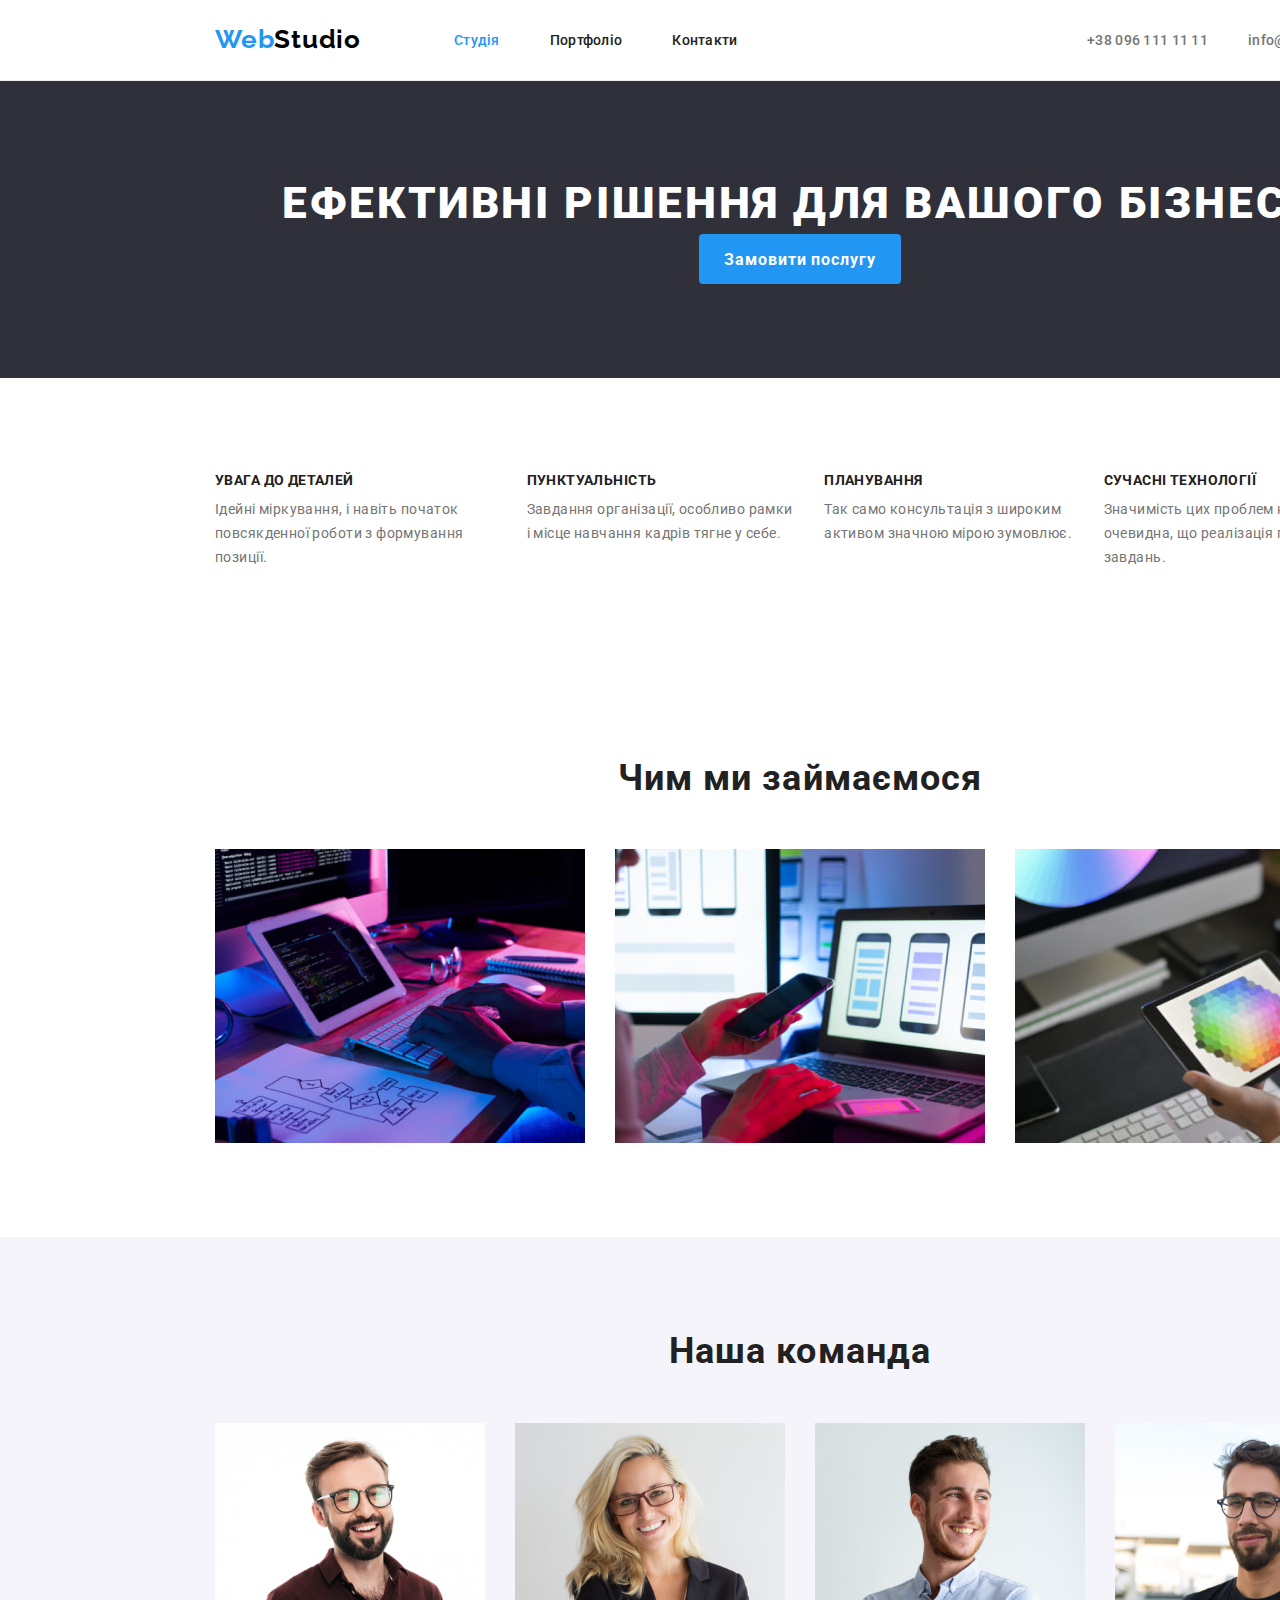
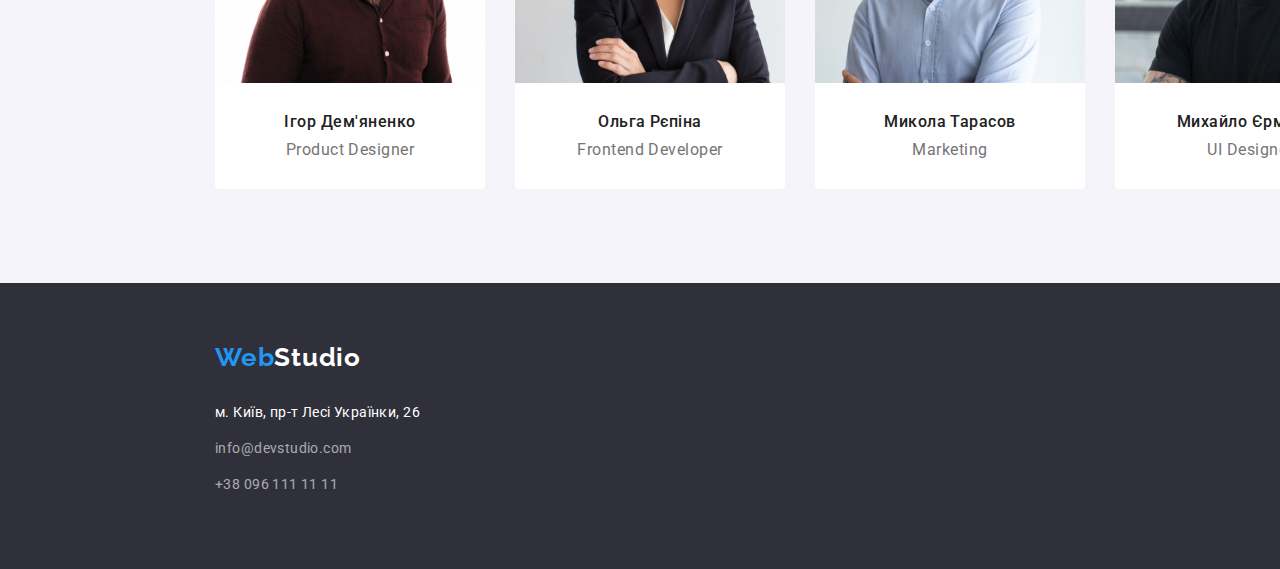
==== commit 4873ad1c: "hw-03 update" ====
--- a/index.html
+++ b/index.html
@@ -17,7 +17,7 @@
 
   <body>
     <header class="header">
-      <div class="container">
+      <div class="container main-nav">
         <a href="./index.html" class="logo"
           >Web<span class="accent">Studio</span>
         </a>
@@ -175,8 +175,8 @@
     </main>
     <footer class="footer">
     <div class="container">
-      <a href="./index.html" class="logo"
-        >Web<span class="accent">Studio</span>
+      <a href="./index.html" class="footer-logo"
+        >Web<span class="footer-accent">Studio</span>
       </a>
       <address>
         <p>м. Київ, пр-т Лесі Українки, 26</p>
--- a/css/styles.css
+++ b/css/styles.css
@@ -46,10 +46,6 @@
     padding-bottom: 94px; 
 }
 
-/* header */
-.header {
-    display: block;
-}
 /* container */
 .container {
     margin-left: auto;
@@ -59,11 +55,16 @@
     padding-right: 15px;
 }
 
-.header .container {
-    display: flex;
-    align-items: center;
+/* header */
+.header {
     padding-top: 0;
     padding-bottom: 0;
+    outline: 1px solid #ececec;
+}
+
+.main-nav {
+    display: flex;
+    align-items: center;
 }
 
 /* logo */
@@ -276,16 +277,28 @@
 
 /* section-footer */
 .footer {
+    display: flex;
+    justify-content: left;
     background-color: var(--hero-background-color);
     padding: 60px;
 }
-.footer .logo {
-    color: var(--accent-color);
-    margin-bottom: 28px;
-}
-.footer .accent {
+.footer-logo {
+    font-family: "Raleway", sans-serif;
+    font-weight: 700;
+    font-size: 26px;
+    letter-spacing: 0.03em;
+    text-decoration: none;
+    color: var(--accent-color);
+    /* margin-bottom: 28px; */
+}
+.footer-accent {
     color: var(--logo-color-footer);
 }
+
+address {
+    margin-top: 28px;
+}
+
 .footer p{
     padding: 0;
     margin: 0;
@@ -320,10 +333,9 @@
 
 .filters-list {
     display: flex;
+    justify-content: center;
     flex-wrap: wrap;
     margin-bottom: 34px;
-    margin-left: auto;
-    margin-right: auto; 
 }
 .filters-list .item {
     min-width: 67px;
@@ -366,7 +378,6 @@
 .projects-list .item {
     margin-right: 30px;
     margin-bottom: 30px;
-
     text-decoration: none;
 }
 
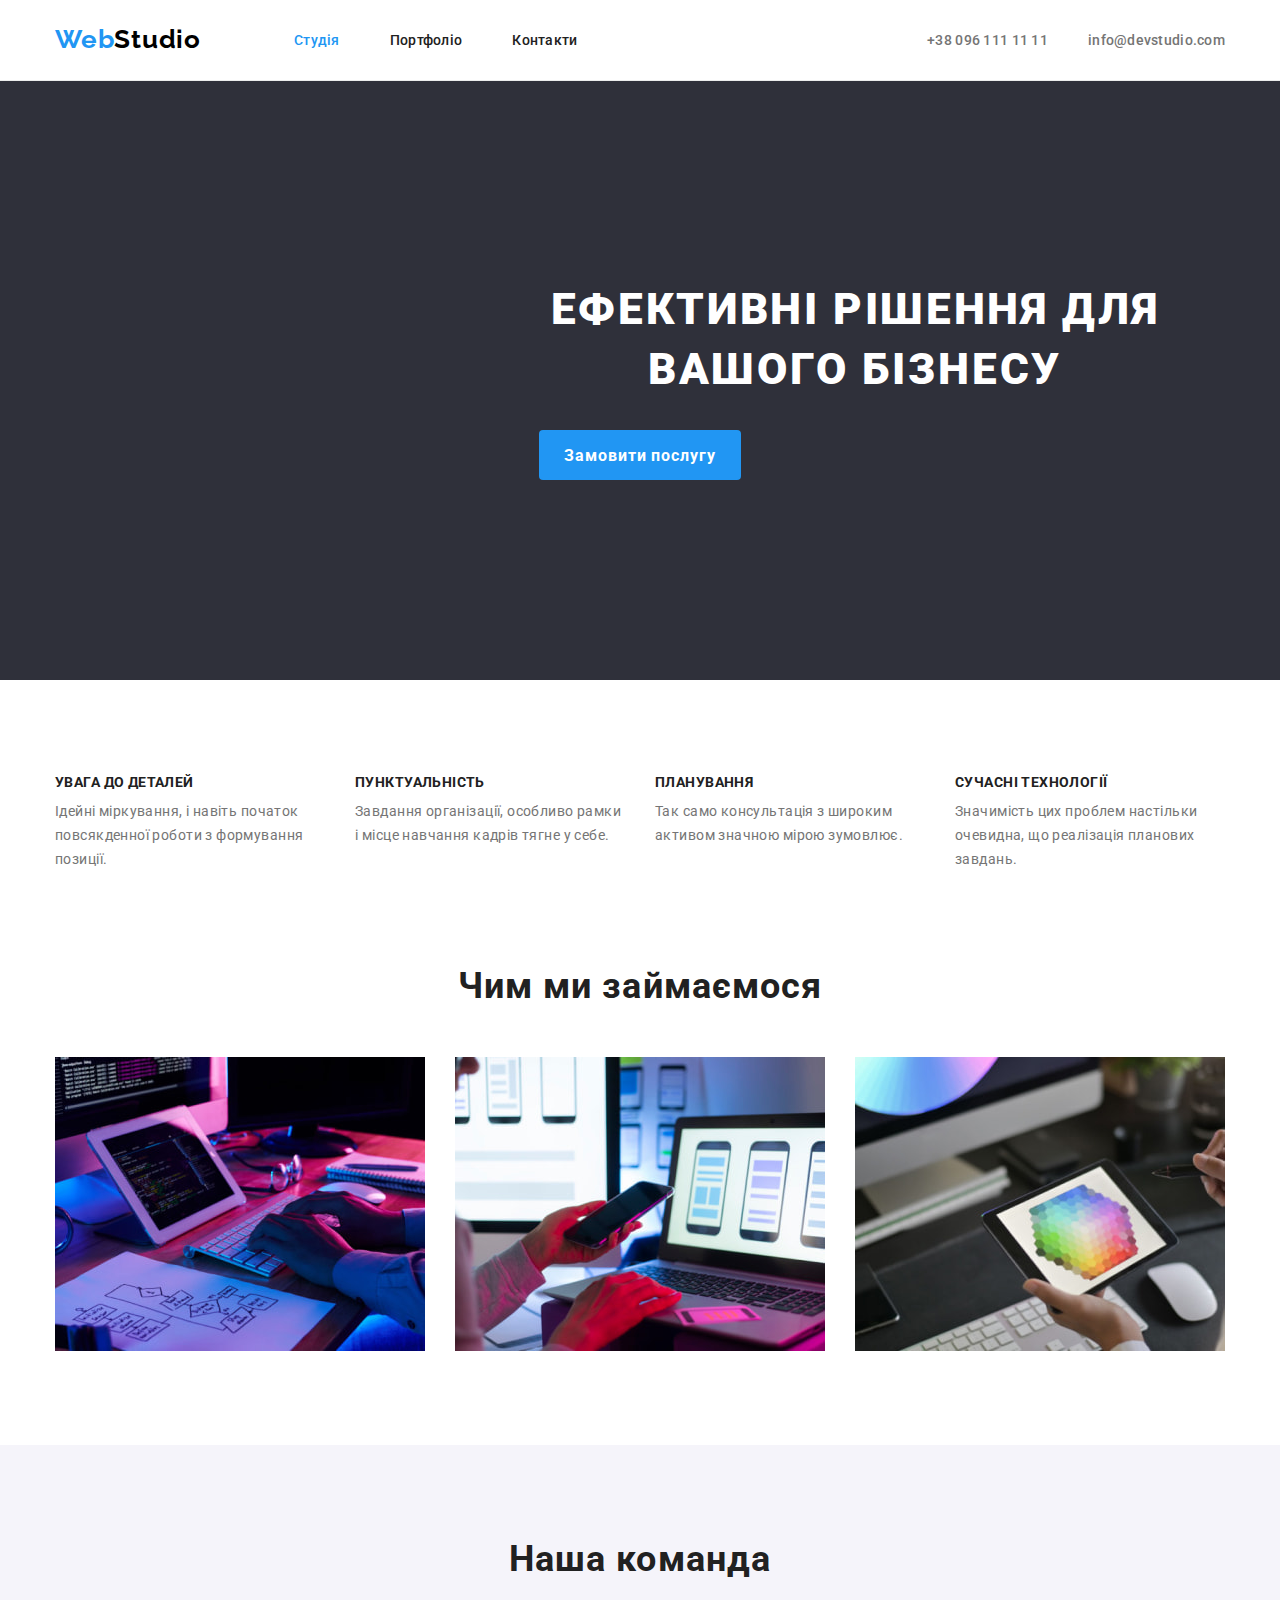
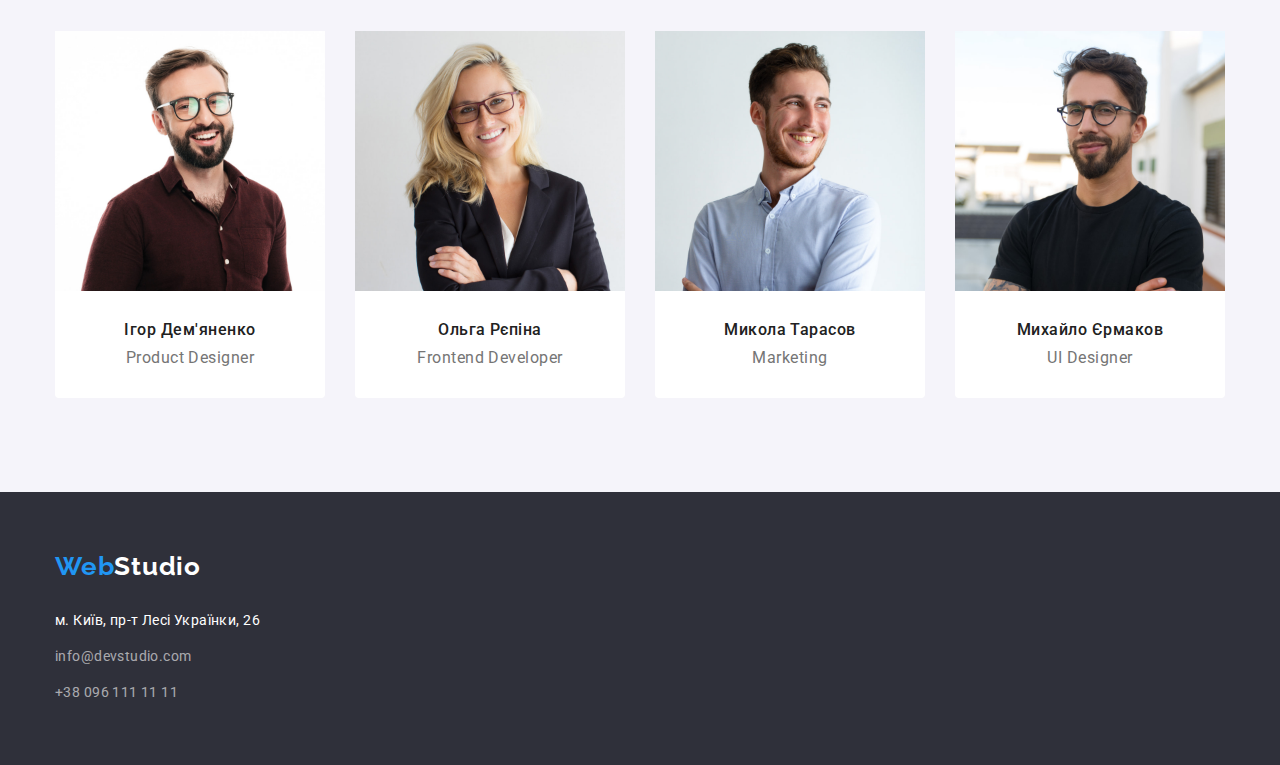
==== commit e5fbc7a8: "hw-03 update" ====
--- a/index.html
+++ b/index.html
@@ -16,6 +16,7 @@
   </head>
 
   <body>
+
     <header class="header">
       <div class="container main-nav">
         <a href="./index.html" class="logo"
@@ -34,25 +35,27 @@
             </li>
           </ul>
         </nav>
+
         <ul class="contact-list">
           <li class="item">
             <a href="tel:380961111111" class="contact">+38 096 111 11 11</a>
           </li>
+
           <li class="item">
             <a href="mailto:info@devstudio.com" class="contact"
-              >info@devstudio.com</a
-            >
+              >info@devstudio.com</a>
           </li>
         </ul>
       </div>
     </header>
+
     <main>
       <section class="hero">
         <div class="container">
           <h1 class="hero-title">Ефективні рішення для вашого бізнесу</h1>
           <button type="button" class="hero-btn">Замовити послугу</button>
         </div>
-      </section>
+        </section>
 
       <section class="feature">
         <div class="container">
@@ -135,8 +138,10 @@
               width="270"
               height="260"
             />
+            <div class="team-card">
             <h3 class="team-item-title">Ігор Дем'яненко</h3>
             <p class="team-item-position">Product Designer</p>
+            </div>
           </li>
           <li class="team-item">
             <img
@@ -146,8 +151,10 @@
               width="270"
               height="260"
             />
+            <div class="team-card">
             <h3 class="team-item-title">Ольга Рєпіна</h3>
             <p class="team-item-position">Frontend Developer</p>
+            </div>
           </li>
           <li class="team-item">
             <img
@@ -156,8 +163,10 @@
               width="270"
               height="260"
             />
+            <div class="team-card">
             <h3 class="team-item-title">Микола Тарасов</h3>
             <p class="team-item-position">Marketing</p>
+            </div>
           </li>
           <li class="team-item">
             <img
@@ -166,8 +175,10 @@
               width="270"
               height="260"
             />
+            <div class="team-card">
             <h3 class="team-item-title">Михайло Єрмаков</h3>
             <p class="team-item-position">UI Designer</p>
+            </div>
           </li>
         </ul>
       </div>
@@ -180,10 +191,10 @@
       </a>
       <address>
         <p>м. Київ, пр-т Лесі Українки, 26</p>
-        <a href="mailto:info@devstudio.com" class="footer-contact"
+        <a href="mailto:info@devstudio.com" class="footer-mail"
           >info@devstudio.com</a
         >
-        <a href="tel:380961111111" class="footer-contact">+38 096 111 11 11</a>
+        <a href="tel:380961111111" class="footer-tel">+38 096 111 11 11</a>
       </address>
     </div>
     </footer>
--- a/css/styles.css
+++ b/css/styles.css
@@ -3,7 +3,6 @@
     font-family: Roboto, sans-serif;
     background-color: var(--primary-background-color);
     color: var(--primary-text-color);
-    width: 1600px;
 }
 
 :root {
@@ -38,7 +37,6 @@
     display: block;
 }
 
-.hero,
 .feature,
 .direction,
 .team {
@@ -149,6 +147,8 @@
 .hero {
     background: var(--hero-background-color);
     text-align: center;  
+    padding-top: 200px;
+    padding-bottom: 200px;
 }
 
 .hero-title {
@@ -158,6 +158,11 @@
     line-height: 1.36;
     letter-spacing: 0.06em;
     text-transform: uppercase;
+    width: 696px;
+    height: 120px;
+    margin-left: 452px;
+    margin-right: 452px;
+    margin-bottom: 30px;
 
 }
 
@@ -187,8 +192,15 @@
 }
 
 /* section-feature */
+.feature {
+    padding-bottom: 0;
+}
 .feature-list {
     display: flex;
+}
+
+.feature-list .feature-item {
+    width: 270px;
 }
 
 .feature-list .feature-item + .feature-item {
@@ -257,31 +269,34 @@
     text-align: center;
     color: var(--primary-text-color);
     margin-bottom: 50px;
-} 
+}
+
+.team-card {
+    padding-top: 30px;
+    padding-bottom: 30px;
+}
 
 .team-item-title {
+    margin-bottom: 10px;
+
     font-weight: 500;
     font-size: 16px;
     letter-spacing: 0.03em;
-    color: var(--primary-text-color);
-    margin-top: 30px;
-    margin-bottom: 10px;    
+    color: var(--primary-text-color);   
 }
 
 .team-item-position {
     font-size: 16px;
     letter-spacing: 0.03em;
     color: var(--secondary-text-color);
-    margin-bottom: 30px;
 }
 
 /* section-footer */
 .footer {
-    display: flex;
-    justify-content: left;
     background-color: var(--hero-background-color);
-    padding: 60px;
-}
+    padding: 60px 0;
+}
+
 .footer-logo {
     font-family: "Raleway", sans-serif;
     font-weight: 700;
@@ -289,8 +304,8 @@
     letter-spacing: 0.03em;
     text-decoration: none;
     color: var(--accent-color);
-    /* margin-bottom: 28px; */
-}
+}
+
 .footer-accent {
     color: var(--logo-color-footer);
 }
@@ -309,17 +324,33 @@
     color: var(--white-color);
     margin-bottom: 12px;
 }
-.footer-contact{
+
+.footer-mail {
     display: block;
     font-style: normal;
     font-size: 14px;
     line-height: 1.71;
     letter-spacing: 0.03em;
     color: var(--footer-contact-color);
-    margin-bottom: 12px;
-}
-.footer-contact:hover, 
-.footer-contact:focus {
+    margin-bottom: 12px;   
+}
+.footer-tel {
+    display: block;
+    font-style: normal;
+    font-size: 14px;
+    line-height: 1.71;
+    letter-spacing: 0.03em;
+    color: var(--footer-contact-color);
+}
+
+
+.footer-mail:hover, 
+.footer-mail:focus {
+    color: var(--accent-color);
+}
+
+.footer-tel:hover, 
+.footer-tel:focus {
     color: var(--accent-color);
 }
 
@@ -335,7 +366,7 @@
     display: flex;
     justify-content: center;
     flex-wrap: wrap;
-    margin-bottom: 34px;
+    margin-bottom: 50px;
 }
 .filters-list .item {
     min-width: 67px;
@@ -391,7 +422,9 @@
 
 .content {
     padding: 24px;
+
     border: 1px solid #eee;
+    border-top: 0;
 }
 
 .content-title {
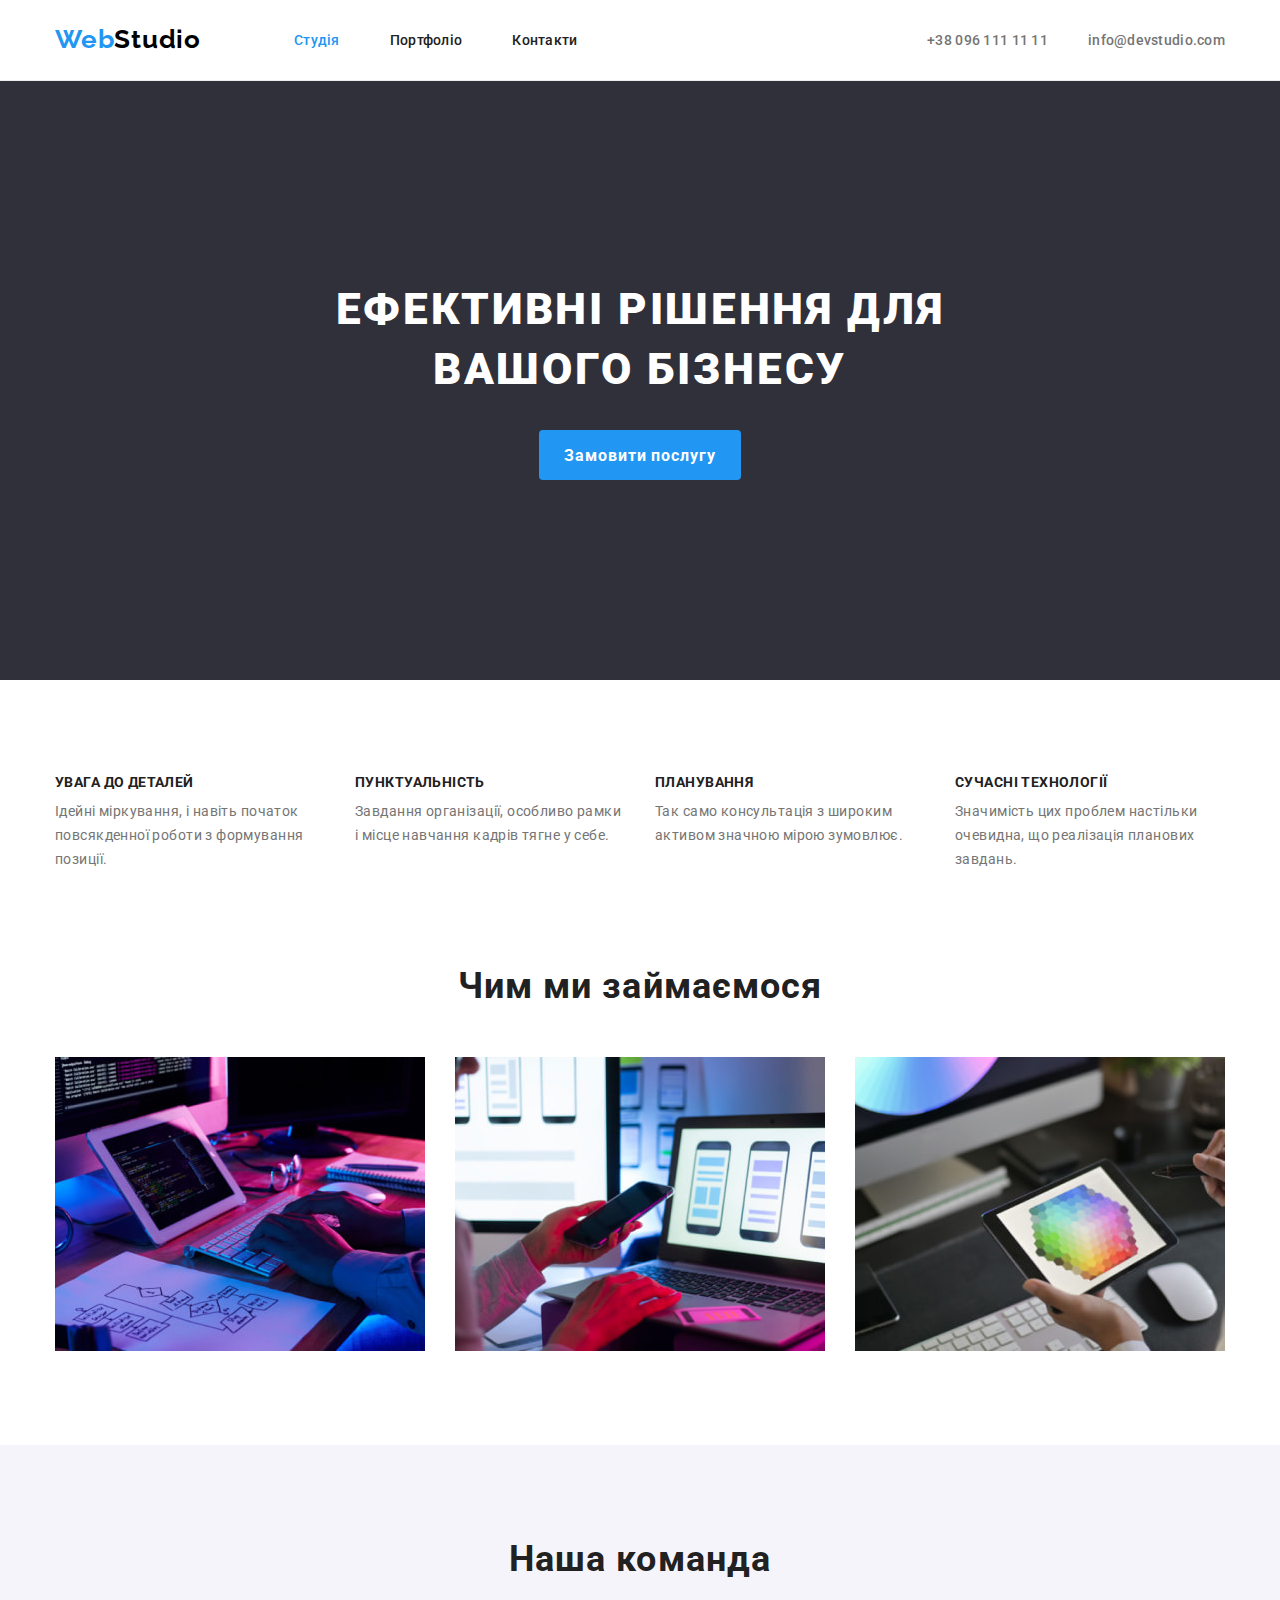
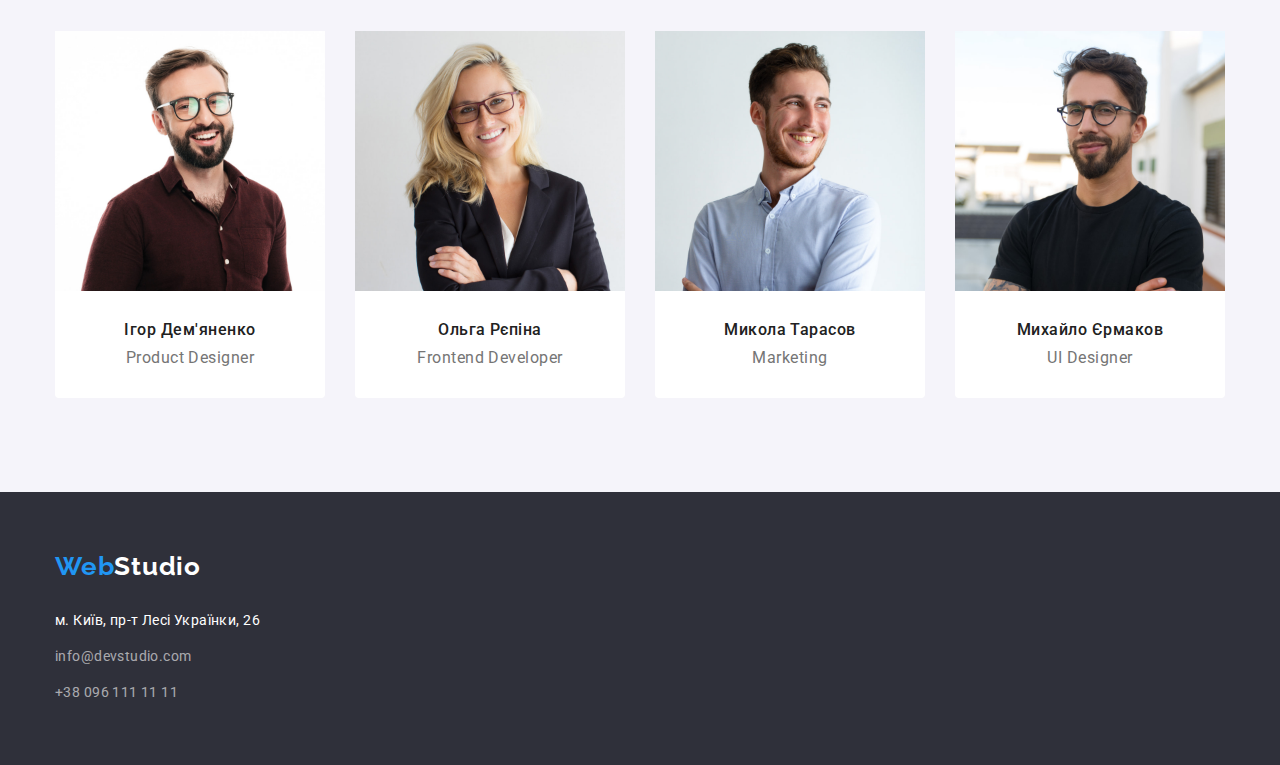
==== commit 9ae8c8b6: "hw-03 update" ====
--- a/index.html
+++ b/index.html
@@ -51,6 +51,7 @@
 
     <main>
       <section class="hero">
+
         <div class="container">
           <h1 class="hero-title">Ефективні рішення для вашого бізнесу</h1>
           <button type="button" class="hero-btn">Замовити послугу</button>
--- a/css/styles.css
+++ b/css/styles.css
@@ -158,12 +158,14 @@
     line-height: 1.36;
     letter-spacing: 0.06em;
     text-transform: uppercase;
+    text-align: center;
+
     width: 696px;
     height: 120px;
-    margin-left: 452px;
-    margin-right: 452px;
+
+    margin-left: auto;
+    margin-right: auto;
     margin-bottom: 30px;
-
 }
 
 /* button */
